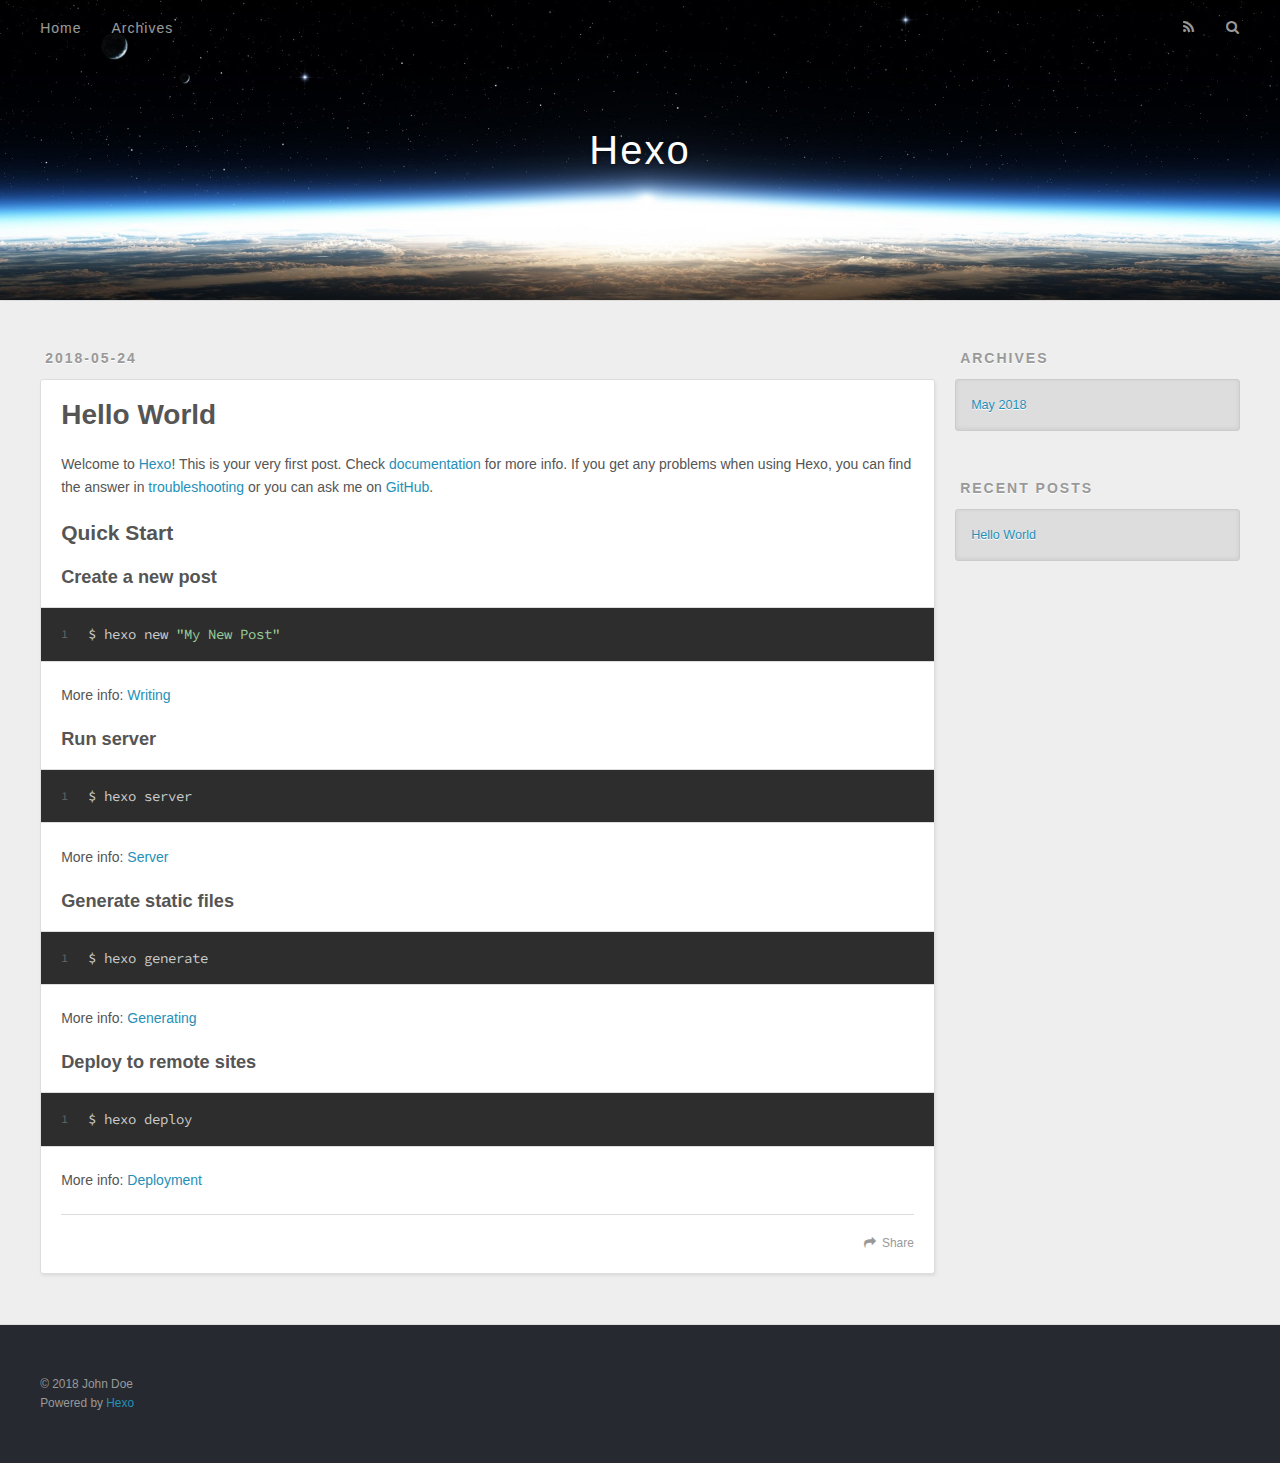
==== index.html @ b0b649dd "Site updated: 2018-05-24 15:56:53" ====
<!DOCTYPE html>
<html>
<head>
  <meta charset="utf-8">
  

  
  <title>Hexo</title>
  <meta name="viewport" content="width=device-width, initial-scale=1, maximum-scale=1">
  <meta property="og:type" content="website">
<meta property="og:title" content="Hexo">
<meta property="og:url" content="http://yoursite.com/index.html">
<meta property="og:site_name" content="Hexo">
<meta property="og:locale" content="default">
<meta name="twitter:card" content="summary">
<meta name="twitter:title" content="Hexo">
  
    <link rel="alternate" href="/atom.xml" title="Hexo" type="application/atom+xml">
  
  
    <link rel="icon" href="/favicon.png">
  
  
    <link href="//fonts.googleapis.com/css?family=Source+Code+Pro" rel="stylesheet" type="text/css">
  
  <link rel="stylesheet" href="/css/style.css">
</head>

<body>
  <div id="container">
    <div id="wrap">
      <header id="header">
  <div id="banner"></div>
  <div id="header-outer" class="outer">
    <div id="header-title" class="inner">
      <h1 id="logo-wrap">
        <a href="/" id="logo">Hexo</a>
      </h1>
      
    </div>
    <div id="header-inner" class="inner">
      <nav id="main-nav">
        <a id="main-nav-toggle" class="nav-icon"></a>
        
          <a class="main-nav-link" href="/">Home</a>
        
          <a class="main-nav-link" href="/archives">Archives</a>
        
      </nav>
      <nav id="sub-nav">
        
          <a id="nav-rss-link" class="nav-icon" href="/atom.xml" title="RSS Feed"></a>
        
        <a id="nav-search-btn" class="nav-icon" title="Search"></a>
      </nav>
      <div id="search-form-wrap">
        <form action="//google.com/search" method="get" accept-charset="UTF-8" class="search-form"><input type="search" name="q" class="search-form-input" placeholder="Search"><button type="submit" class="search-form-submit">&#xF002;</button><input type="hidden" name="sitesearch" value="http://yoursite.com"></form>
      </div>
    </div>
  </div>
</header>
      <div class="outer">
        <section id="main">
  
    <article id="post-hello-world" class="article article-type-post" itemscope itemprop="blogPost">
  <div class="article-meta">
    <a href="/2018/05/24/hello-world/" class="article-date">
  <time datetime="2018-05-24T20:44:47.000Z" itemprop="datePublished">2018-05-24</time>
</a>
    
  </div>
  <div class="article-inner">
    
    
      <header class="article-header">
        
  
    <h1 itemprop="name">
      <a class="article-title" href="/2018/05/24/hello-world/">Hello World</a>
    </h1>
  

      </header>
    
    <div class="article-entry" itemprop="articleBody">
      
        <p>Welcome to <a href="https://hexo.io/" target="_blank" rel="noopener">Hexo</a>! This is your very first post. Check <a href="https://hexo.io/docs/" target="_blank" rel="noopener">documentation</a> for more info. If you get any problems when using Hexo, you can find the answer in <a href="https://hexo.io/docs/troubleshooting.html" target="_blank" rel="noopener">troubleshooting</a> or you can ask me on <a href="https://github.com/hexojs/hexo/issues" target="_blank" rel="noopener">GitHub</a>.</p>
<h2 id="Quick-Start"><a href="#Quick-Start" class="headerlink" title="Quick Start"></a>Quick Start</h2><h3 id="Create-a-new-post"><a href="#Create-a-new-post" class="headerlink" title="Create a new post"></a>Create a new post</h3><figure class="highlight bash"><table><tr><td class="gutter"><pre><span class="line">1</span><br></pre></td><td class="code"><pre><span class="line">$ hexo new <span class="string">"My New Post"</span></span><br></pre></td></tr></table></figure>
<p>More info: <a href="https://hexo.io/docs/writing.html" target="_blank" rel="noopener">Writing</a></p>
<h3 id="Run-server"><a href="#Run-server" class="headerlink" title="Run server"></a>Run server</h3><figure class="highlight bash"><table><tr><td class="gutter"><pre><span class="line">1</span><br></pre></td><td class="code"><pre><span class="line">$ hexo server</span><br></pre></td></tr></table></figure>
<p>More info: <a href="https://hexo.io/docs/server.html" target="_blank" rel="noopener">Server</a></p>
<h3 id="Generate-static-files"><a href="#Generate-static-files" class="headerlink" title="Generate static files"></a>Generate static files</h3><figure class="highlight bash"><table><tr><td class="gutter"><pre><span class="line">1</span><br></pre></td><td class="code"><pre><span class="line">$ hexo generate</span><br></pre></td></tr></table></figure>
<p>More info: <a href="https://hexo.io/docs/generating.html" target="_blank" rel="noopener">Generating</a></p>
<h3 id="Deploy-to-remote-sites"><a href="#Deploy-to-remote-sites" class="headerlink" title="Deploy to remote sites"></a>Deploy to remote sites</h3><figure class="highlight bash"><table><tr><td class="gutter"><pre><span class="line">1</span><br></pre></td><td class="code"><pre><span class="line">$ hexo deploy</span><br></pre></td></tr></table></figure>
<p>More info: <a href="https://hexo.io/docs/deployment.html" target="_blank" rel="noopener">Deployment</a></p>

      
    </div>
    <footer class="article-footer">
      <a data-url="http://yoursite.com/2018/05/24/hello-world/" data-id="cjhl0f40q00004x071tnnhv83" class="article-share-link">Share</a>
      
      
    </footer>
  </div>
  
</article>


  


</section>
        
          <aside id="sidebar">
  
    

  
    

  
    
  
    
  <div class="widget-wrap">
    <h3 class="widget-title">Archives</h3>
    <div class="widget">
      <ul class="archive-list"><li class="archive-list-item"><a class="archive-list-link" href="/archives/2018/05/">May 2018</a></li></ul>
    </div>
  </div>


  
    
  <div class="widget-wrap">
    <h3 class="widget-title">Recent Posts</h3>
    <div class="widget">
      <ul>
        
          <li>
            <a href="/2018/05/24/hello-world/">Hello World</a>
          </li>
        
      </ul>
    </div>
  </div>

  
</aside>
        
      </div>
      <footer id="footer">
  
  <div class="outer">
    <div id="footer-info" class="inner">
      &copy; 2018 John Doe<br>
      Powered by <a href="http://hexo.io/" target="_blank">Hexo</a>
    </div>
  </div>
</footer>
    </div>
    <nav id="mobile-nav">
  
    <a href="/" class="mobile-nav-link">Home</a>
  
    <a href="/archives" class="mobile-nav-link">Archives</a>
  
</nav>
    

<script src="//ajax.googleapis.com/ajax/libs/jquery/2.0.3/jquery.min.js"></script>


  <link rel="stylesheet" href="/fancybox/jquery.fancybox.css">
  <script src="/fancybox/jquery.fancybox.pack.js"></script>


<script src="/js/script.js"></script>



  </div>
</body>
</html>
---- css/style.css ----
body {
  width: 100%;
}
body:before,
body:after {
  content: "";
  display: table;
}
body:after {
  clear: both;
}
html,
body,
div,
span,
applet,
object,
iframe,
h1,
h2,
h3,
h4,
h5,
h6,
p,
blockquote,
pre,
a,
abbr,
acronym,
address,
big,
cite,
code,
del,
dfn,
em,
img,
ins,
kbd,
q,
s,
samp,
small,
strike,
strong,
sub,
sup,
tt,
var,
dl,
dt,
dd,
ol,
ul,
li,
fieldset,
form,
label,
legend,
table,
caption,
tbody,
tfoot,
thead,
tr,
th,
td {
  margin: 0;
  padding: 0;
  border: 0;
  outline: 0;
  font-weight: inherit;
  font-style: inherit;
  font-family: inherit;
  font-size: 100%;
  vertical-align: baseline;
}
body {
  line-height: 1;
  color: #000;
  background: #fff;
}
ol,
ul {
  list-style: none;
}
table {
  border-collapse: separate;
  border-spacing: 0;
  vertical-align: middle;
}
caption,
th,
td {
  text-align: left;
  font-weight: normal;
  vertical-align: middle;
}
a img {
  border: none;
}
input,
button {
  margin: 0;
  padding: 0;
}
input::-moz-focus-inner,
button::-moz-focus-inner {
  border: 0;
  padding: 0;
}
@font-face {
  font-family: FontAwesome;
  font-style: normal;
  font-weight: normal;
  src: url("fonts/fontawesome-webfont.eot?v=#4.0.3");
  src: url("fonts/fontawesome-webfont.eot?#iefix&v=#4.0.3") format("embedded-opentype"), url("fonts/fontawesome-webfont.woff?v=#4.0.3") format("woff"), url("fonts/fontawesome-webfont.ttf?v=#4.0.3") format("truetype"), url("fonts/fontawesome-webfont.svg#fontawesomeregular?v=#4.0.3") format("svg");
}
html,
body,
#container {
  height: 100%;
}
body {
  background: #eee;
  font: 14px -apple-system, BlinkMacSystemFont, "Segoe UI", "Roboto", "Oxygen", "Ubuntu", "Cantarell", "Fira Sans", "Droid Sans", "Helvetica Neue", sans-serif;
  -webkit-text-size-adjust: 100%;
}
.outer {
  max-width: 1220px;
  margin: 0 auto;
  padding: 0 20px;
}
.outer:before,
.outer:after {
  content: "";
  display: table;
}
.outer:after {
  clear: both;
}
.inner {
  display: inline;
  float: left;
  width: 98.33333333333333%;
  margin: 0 0.833333333333333%;
}
.left,
.alignleft {
  float: left;
}
.right,
.alignright {
  float: right;
}
.clear {
  clear: both;
}
#container {
  position: relative;
}
.mobile-nav-on {
  overflow: hidden;
}
#wrap {
  height: 100%;
  width: 100%;
  position: absolute;
  top: 0;
  left: 0;
  -webkit-transition: 0.2s ease-out;
  -moz-transition: 0.2s ease-out;
  -ms-transition: 0.2s ease-out;
  transition: 0.2s ease-out;
  z-index: 1;
  background: #eee;
}
.mobile-nav-on #wrap {
  left: 280px;
}
@media screen and (min-width: 768px) {
  #main {
    display: inline;
    float: left;
    width: 73.33333333333333%;
    margin: 0 0.833333333333333%;
  }
}
.article-date,
.article-category-link,
.archive-year,
.widget-title {
  text-decoration: none;
  text-transform: uppercase;
  letter-spacing: 2px;
  color: #999;
  margin-bottom: 1em;
  margin-left: 5px;
  line-height: 1em;
  text-shadow: 0 1px #fff;
  font-weight: bold;
}
.article-inner,
.archive-article-inner {
  background: #fff;
  -webkit-box-shadow: 1px 2px 3px #ddd;
  box-shadow: 1px 2px 3px #ddd;
  border: 1px solid #ddd;
  border-radius: 3px;
}
.article-entry h1,
.widget h1 {
  font-size: 2em;
}
.article-entry h2,
.widget h2 {
  font-size: 1.5em;
}
.article-entry h3,
.widget h3 {
  font-size: 1.3em;
}
.article-entry h4,
.widget h4 {
  font-size: 1.2em;
}
.article-entry h5,
.widget h5 {
  font-size: 1em;
}
.article-entry h6,
.widget h6 {
  font-size: 1em;
  color: #999;
}
.article-entry hr,
.widget hr {
  border: 1px dashed #ddd;
}
.article-entry strong,
.widget strong {
  font-weight: bold;
}
.article-entry em,
.widget em,
.article-entry cite,
.widget cite {
  font-style: italic;
}
.article-entry sup,
.widget sup,
.article-entry sub,
.widget sub {
  font-size: 0.75em;
  line-height: 0;
  position: relative;
  vertical-align: baseline;
}
.article-entry sup,
.widget sup {
  top: -0.5em;
}
.article-entry sub,
.widget sub {
  bottom: -0.2em;
}
.article-entry small,
.widget small {
  font-size: 0.85em;
}
.article-entry acronym,
.widget acronym,
.article-entry abbr,
.widget abbr {
  border-bottom: 1px dotted;
}
.article-entry ul,
.widget ul,
.article-entry ol,
.widget ol,
.article-entry dl,
.widget dl {
  margin: 0 20px;
  line-height: 1.6em;
}
.article-entry ul ul,
.widget ul ul,
.article-entry ol ul,
.widget ol ul,
.article-entry ul ol,
.widget ul ol,
.article-entry ol ol,
.widget ol ol {
  margin-top: 0;
  margin-bottom: 0;
}
.article-entry ul,
.widget ul {
  list-style: disc;
}
.article-entry ol,
.widget ol {
  list-style: decimal;
}
.article-entry dt,
.widget dt {
  font-weight: bold;
}
#header {
  height: 300px;
  position: relative;
  border-bottom: 1px solid #ddd;
}
#header:before,
#header:after {
  content: "";
  position: absolute;
  left: 0;
  right: 0;
  height: 40px;
}
#header:before {
  top: 0;
  background: -webkit-linear-gradient(rgba(0,0,0,0.2), transparent);
  background: -moz-linear-gradient(rgba(0,0,0,0.2), transparent);
  background: -ms-linear-gradient(rgba(0,0,0,0.2), transparent);
  background: linear-gradient(rgba(0,0,0,0.2), transparent);
}
#header:after {
  bottom: 0;
  background: -webkit-linear-gradient(transparent, rgba(0,0,0,0.2));
  background: -moz-linear-gradient(transparent, rgba(0,0,0,0.2));
  background: -ms-linear-gradient(transparent, rgba(0,0,0,0.2));
  background: linear-gradient(transparent, rgba(0,0,0,0.2));
}
#header-outer {
  height: 100%;
  position: relative;
}
#header-inner {
  position: relative;
  overflow: hidden;
}
#banner {
  position: absolute;
  top: 0;
  left: 0;
  width: 100%;
  height: 100%;
  background: url("images/banner.jpg") center #000;
  -webkit-background-size: cover;
  -moz-background-size: cover;
  background-size: cover;
  z-index: -1;
}
#header-title {
  text-align: center;
  height: 40px;
  position: absolute;
  top: 50%;
  left: 0;
  margin-top: -20px;
}
#logo,
#subtitle {
  text-decoration: none;
  color: #fff;
  font-weight: 300;
  text-shadow: 0 1px 4px rgba(0,0,0,0.3);
}
#logo {
  font-size: 40px;
  line-height: 40px;
  letter-spacing: 2px;
}
#subtitle {
  font-size: 16px;
  line-height: 16px;
  letter-spacing: 1px;
}
#subtitle-wrap {
  margin-top: 16px;
}
#main-nav {
  float: left;
  margin-left: -15px;
}
.nav-icon,
.main-nav-link {
  float: left;
  color: #fff;
  opacity: 0.6;
  text-decoration: none;
  text-shadow: 0 1px rgba(0,0,0,0.2);
  -webkit-transition: opacity 0.2s;
  -moz-transition: opacity 0.2s;
  -ms-transition: opacity 0.2s;
  transition: opacity 0.2s;
  display: block;
  padding: 20px 15px;
}
.nav-icon:hover,
.main-nav-link:hover {
  opacity: 1;
}
.nav-icon {
  font-family: FontAwesome;
  text-align: center;
  font-size: 14px;
  width: 14px;
  height: 14px;
  padding: 20px 15px;
  position: relative;
  cursor: pointer;
}
.main-nav-link {
  font-weight: 300;
  letter-spacing: 1px;
}
@media screen and (max-width: 479px) {
  .main-nav-link {
    display: none;
  }
}
#main-nav-toggle {
  display: none;
}
#main-nav-toggle:before {
  content: "\f0c9";
}
@media screen and (max-width: 479px) {
  #main-nav-toggle {
    display: block;
  }
}
#sub-nav {
  float: right;
  margin-right: -15px;
}
#nav-rss-link:before {
  content: "\f09e";
}
#nav-search-btn:before {
  content: "\f002";
}
#search-form-wrap {
  position: absolute;
  top: 15px;
  width: 150px;
  height: 30px;
  right: -150px;
  opacity: 0;
  -webkit-transition: 0.2s ease-out;
  -moz-transition: 0.2s ease-out;
  -ms-transition: 0.2s ease-out;
  transition: 0.2s ease-out;
}
#search-form-wrap.on {
  opacity: 1;
  right: 0;
}
@media screen and (max-width: 479px) {
  #search-form-wrap {
    width: 100%;
    right: -100%;
  }
}
.search-form {
  position: absolute;
  top: 0;
  left: 0;
  right: 0;
  background: #fff;
  padding: 5px 15px;
  border-radius: 15px;
  -webkit-box-shadow: 0 0 10px rgba(0,0,0,0.3);
  box-shadow: 0 0 10px rgba(0,0,0,0.3);
}
.search-form-input {
  border: none;
  background: none;
  color: #555;
  width: 100%;
  font: 13px -apple-system, BlinkMacSystemFont, "Segoe UI", "Roboto", "Oxygen", "Ubuntu", "Cantarell", "Fira Sans", "Droid Sans", "Helvetica Neue", sans-serif;
  outline: none;
}
.search-form-input::-webkit-search-results-decoration,
.search-form-input::-webkit-search-cancel-button {
  -webkit-appearance: none;
}
.search-form-submit {
  position: absolute;
  top: 50%;
  right: 10px;
  margin-top: -7px;
  font: 13px FontAwesome;
  border: none;
  background: none;
  color: #bbb;
  cursor: pointer;
}
.search-form-submit:hover,
.search-form-submit:focus {
  color: #777;
}
.article {
  margin: 50px 0;
}
.article-inner {
  overflow: hidden;
}
.article-meta:before,
.article-meta:after {
  content: "";
  display: table;
}
.article-meta:after {
  clear: both;
}
.article-date {
  float: left;
}
.article-category {
  float: left;
  line-height: 1em;
  color: #ccc;
  text-shadow: 0 1px #fff;
  margin-left: 8px;
}
.article-category:before {
  content: "\2022";
}
.article-category-link {
  margin: 0 12px 1em;
}
.article-header {
  padding: 20px 20px 0;
}
.article-title {
  text-decoration: none;
  font-size: 2em;
  font-weight: bold;
  color: #555;
  line-height: 1.1em;
  -webkit-transition: color 0.2s;
  -moz-transition: color 0.2s;
  -ms-transition: color 0.2s;
  transition: color 0.2s;
}
a.article-title:hover {
  color: #258fb8;
}
.article-entry {
  color: #555;
  padding: 0 20px;
}
.article-entry:before,
.article-entry:after {
  content: "";
  display: table;
}
.article-entry:after {
  clear: both;
}
.article-entry p,
.article-entry table {
  line-height: 1.6em;
  margin: 1.6em 0;
}
.article-entry h1,
.article-entry h2,
.article-entry h3,
.article-entry h4,
.article-entry h5,
.article-entry h6 {
  font-weight: bold;
}
.article-entry h1,
.article-entry h2,
.article-entry h3,
.article-entry h4,
.article-entry h5,
.article-entry h6 {
  line-height: 1.1em;
  margin: 1.1em 0;
}
.article-entry a {
  color: #258fb8;
  text-decoration: none;
}
.article-entry a:hover {
  text-decoration: underline;
}
.article-entry ul,
.article-entry ol,
.article-entry dl {
  margin-top: 1.6em;
  margin-bottom: 1.6em;
}
.article-entry img,
.article-entry video {
  max-width: 100%;
  height: auto;
  display: block;
  margin: auto;
}
.article-entry iframe {
  border: none;
}
.article-entry table {
  width: 100%;
  border-collapse: collapse;
  border-spacing: 0;
}
.article-entry th {
  font-weight: bold;
  border-bottom: 3px solid #ddd;
  padding-bottom: 0.5em;
}
.article-entry td {
  border-bottom: 1px solid #ddd;
  padding: 10px 0;
}
.article-entry blockquote {
  font-family: Georgia, "Times New Roman", serif;
  font-size: 1.4em;
  margin: 1.6em 20px;
  text-align: center;
}
.article-entry blockquote footer {
  font-size: 14px;
  margin: 1.6em 0;
  font-family: -apple-system, BlinkMacSystemFont, "Segoe UI", "Roboto", "Oxygen", "Ubuntu", "Cantarell", "Fira Sans", "Droid Sans", "Helvetica Neue", sans-serif;
}
.article-entry blockquote footer cite:before {
  content: "—";
  padding: 0 0.5em;
}
.article-entry .pullquote {
  text-align: left;
  width: 45%;
  margin: 0;
}
.article-entry .pullquote.left {
  margin-left: 0.5em;
  margin-right: 1em;
}
.article-entry .pullquote.right {
  margin-right: 0.5em;
  margin-left: 1em;
}
.article-entry .caption {
  color: #999;
  display: block;
  font-size: 0.9em;
  margin-top: 0.5em;
  position: relative;
  text-align: center;
}
.article-entry .video-container {
  position: relative;
  padding-top: 56.25%;
  height: 0;
  overflow: hidden;
}
.article-entry .video-container iframe,
.article-entry .video-container object,
.article-entry .video-container embed {
  position: absolute;
  top: 0;
  left: 0;
  width: 100%;
  height: 100%;
  margin-top: 0;
}
.article-more-link a {
  display: inline-block;
  line-height: 1em;
  padding: 6px 15px;
  border-radius: 15px;
  background: #eee;
  color: #999;
  text-shadow: 0 1px #fff;
  text-decoration: none;
}
.article-more-link a:hover {
  background: #258fb8;
  color: #fff;
  text-decoration: none;
  text-shadow: 0 1px #1e7293;
}
.article-footer {
  font-size: 0.85em;
  line-height: 1.6em;
  border-top: 1px solid #ddd;
  padding-top: 1.6em;
  margin: 0 20px 20px;
}
.article-footer:before,
.article-footer:after {
  content: "";
  display: table;
}
.article-footer:after {
  clear: both;
}
.article-footer a {
  color: #999;
  text-decoration: none;
}
.article-footer a:hover {
  color: #555;
}
.article-tag-list-item {
  float: left;
  margin-right: 10px;
}
.article-tag-list-link:before {
  content: "#";
}
.article-comment-link {
  float: right;
}
.article-comment-link:before {
  content: "\f075";
  font-family: FontAwesome;
  padding-right: 8px;
}
.article-share-link {
  cursor: pointer;
  float: right;
  margin-left: 20px;
}
.article-share-link:before {
  content: "\f064";
  font-family: FontAwesome;
  padding-right: 6px;
}
#article-nav {
  position: relative;
}
#article-nav:before,
#article-nav:after {
  content: "";
  display: table;
}
#article-nav:after {
  clear: both;
}
@media screen and (min-width: 768px) {
  #article-nav {
    margin: 50px 0;
  }
  #article-nav:before {
    width: 8px;
    height: 8px;
    position: absolute;
    top: 50%;
    left: 50%;
    margin-top: -4px;
    margin-left: -4px;
    content: "";
    border-radius: 50%;
    background: #ddd;
    -webkit-box-shadow: 0 1px 2px #fff;
    box-shadow: 0 1px 2px #fff;
  }
}
.article-nav-link-wrap {
  text-decoration: none;
  text-shadow: 0 1px #fff;
  color: #999;
  -webkit-box-sizing: border-box;
  -moz-box-sizing: border-box;
  box-sizing: border-box;
  margin-top: 50px;
  text-align: center;
  display: block;
}
.article-nav-link-wrap:hover {
  color: #555;
}
@media screen and (min-width: 768px) {
  .article-nav-link-wrap {
    width: 50%;
    margin-top: 0;
  }
}
@media screen and (min-width: 768px) {
  #article-nav-newer {
    float: left;
    text-align: right;
    padding-right: 20px;
  }
}
@media screen and (min-width: 768px) {
  #article-nav-older {
    float: right;
    text-align: left;
    padding-left: 20px;
  }
}
.article-nav-caption {
  text-transform: uppercase;
  letter-spacing: 2px;
  color: #ddd;
  line-height: 1em;
  font-weight: bold;
}
#article-nav-newer .article-nav-caption {
  margin-right: -2px;
}
.article-nav-title {
  font-size: 0.85em;
  line-height: 1.6em;
  margin-top: 0.5em;
}
.article-share-box {
  position: absolute;
  display: none;
  background: #fff;
  -webkit-box-shadow: 1px 2px 10px rgba(0,0,0,0.2);
  box-shadow: 1px 2px 10px rgba(0,0,0,0.2);
  border-radius: 3px;
  margin-left: -145px;
  overflow: hidden;
  z-index: 1;
}
.article-share-box.on {
  display: block;
}
.article-share-input {
  width: 100%;
  background: none;
  -webkit-box-sizing: border-box;
  -moz-box-sizing: border-box;
  box-sizing: border-box;
  font: 14px -apple-system, BlinkMacSystemFont, "Segoe UI", "Roboto", "Oxygen", "Ubuntu", "Cantarell", "Fira Sans", "Droid Sans", "Helvetica Neue", sans-serif;
  padding: 0 15px;
  color: #555;
  outline: none;
  border: 1px solid #ddd;
  border-radius: 3px 3px 0 0;
  height: 36px;
  line-height: 36px;
}
.article-share-links {
  background: #eee;
}
.article-share-links:before,
.article-share-links:after {
  content: "";
  display: table;
}
.article-share-links:after {
  clear: both;
}
.article-share-twitter,
.article-share-facebook,
.article-share-pinterest,
.article-share-google {
  width: 50px;
  height: 36px;
  display: block;
  float: left;
  position: relative;
  color: #999;
  text-shadow: 0 1px #fff;
}
.article-share-twitter:before,
.article-share-facebook:before,
.article-share-pinterest:before,
.article-share-google:before {
  font-size: 20px;
  font-family: FontAwesome;
  width: 20px;
  height: 20px;
  position: absolute;
  top: 50%;
  left: 50%;
  margin-top: -10px;
  margin-left: -10px;
  text-align: center;
}
.article-share-twitter:hover,
.article-share-facebook:hover,
.article-share-pinterest:hover,
.article-share-google:hover {
  color: #fff;
}
.article-share-twitter:before {
  content: "\f099";
}
.article-share-twitter:hover {
  background: #00aced;
  text-shadow: 0 1px #008abe;
}
.article-share-facebook:before {
  content: "\f09a";
}
.article-share-facebook:hover {
  background: #3b5998;
  text-shadow: 0 1px #2f477a;
}
.article-share-pinterest:before {
  content: "\f0d2";
}
.article-share-pinterest:hover {
  background: #cb2027;
  text-shadow: 0 1px #a21a1f;
}
.article-share-google:before {
  content: "\f0d5";
}
.article-share-google:hover {
  background: #dd4b39;
  text-shadow: 0 1px #be3221;
}
.article-gallery {
  background: #000;
  position: relative;
}
.article-gallery-photos {
  position: relative;
  overflow: hidden;
}
.article-gallery-img {
  display: none;
  max-width: 100%;
}
.article-gallery-img:first-child {
  display: block;
}
.article-gallery-img.loaded {
  position: absolute;
  display: block;
}
.article-gallery-img img {
  display: block;
  max-width: 100%;
  margin: 0 auto;
}
#comments {
  background: #fff;
  -webkit-box-shadow: 1px 2px 3px #ddd;
  box-shadow: 1px 2px 3px #ddd;
  padding: 20px;
  border: 1px solid #ddd;
  border-radius: 3px;
  margin: 50px 0;
}
#comments a {
  color: #258fb8;
}
.archives-wrap {
  margin: 50px 0;
}
.archives:before,
.archives:after {
  content: "";
  display: table;
}
.archives:after {
  clear: both;
}
.archive-year-wrap {
  margin-bottom: 1em;
}
.archives {
  -webkit-column-gap: 10px;
  -moz-column-gap: 10px;
  column-gap: 10px;
}
@media screen and (min-width: 480px) and (max-width: 767px) {
  .archives {
    -webkit-column-count: 2;
    -moz-column-count: 2;
    column-count: 2;
  }
}
@media screen and (min-width: 768px) {
  .archives {
    -webkit-column-count: 3;
    -moz-column-count: 3;
    column-count: 3;
  }
}
.archive-article {
  -webkit-column-break-inside: avoid;
  page-break-inside: avoid;
  overflow: hidden;
  break-inside: avoid-column;
}
.archive-article-inner {
  padding: 10px;
  margin-bottom: 15px;
}
.archive-article-title {
  text-decoration: none;
  font-weight: bold;
  color: #555;
  -webkit-transition: color 0.2s;
  -moz-transition: color 0.2s;
  -ms-transition: color 0.2s;
  transition: color 0.2s;
  line-height: 1.6em;
}
.archive-article-title:hover {
  color: #258fb8;
}
.archive-article-footer {
  margin-top: 1em;
}
.archive-article-date {
  color: #999;
  text-decoration: none;
  font-size: 0.85em;
  line-height: 1em;
  margin-bottom: 0.5em;
  display: block;
}
#page-nav {
  margin: 50px auto;
  background: #fff;
  -webkit-box-shadow: 1px 2px 3px #ddd;
  box-shadow: 1px 2px 3px #ddd;
  border: 1px solid #ddd;
  border-radius: 3px;
  text-align: center;
  color: #999;
  overflow: hidden;
}
#page-nav:before,
#page-nav:after {
  content: "";
  display: table;
}
#page-nav:after {
  clear: both;
}
#page-nav a,
#page-nav span {
  padding: 10px 20px;
  line-height: 1;
  height: 2ex;
}
#page-nav a {
  color: #999;
  text-decoration: none;
}
#page-nav a:hover {
  background: #999;
  color: #fff;
}
#page-nav .prev {
  float: left;
}
#page-nav .next {
  float: right;
}
#page-nav .page-number {
  display: inline-block;
}
@media screen and (max-width: 479px) {
  #page-nav .page-number {
    display: none;
  }
}
#page-nav .current {
  color: #555;
  font-weight: bold;
}
#page-nav .space {
  color: #ddd;
}
#footer {
  background: #262a30;
  padding: 50px 0;
  border-top: 1px solid #ddd;
  color: #999;
}
#footer a {
  color: #258fb8;
  text-decoration: none;
}
#footer a:hover {
  text-decoration: underline;
}
#footer-info {
  line-height: 1.6em;
  font-size: 0.85em;
}
.article-entry pre,
.article-entry .highlight {
  background: #2d2d2d;
  margin: 0 -20px;
  padding: 15px 20px;
  border-style: solid;
  border-color: #ddd;
  border-width: 1px 0;
  overflow: auto;
  color: #ccc;
  line-height: 22.400000000000002px;
}
.article-entry .highlight .gutter pre,
.article-entry .gist .gist-file .gist-data .line-numbers {
  color: #666;
  font-size: 0.85em;
}
.article-entry pre,
.article-entry code {
  font-family: "Source Code Pro", Consolas, Monaco, Menlo, Consolas, monospace;
}
.article-entry code {
  background: #eee;
  text-shadow: 0 1px #fff;
  padding: 0 0.3em;
}
.article-entry pre code {
  background: none;
  text-shadow: none;
  padding: 0;
}
.article-entry .highlight pre {
  border: none;
  margin: 0;
  padding: 0;
}
.article-entry .highlight table {
  margin: 0;
  width: auto;
}
.article-entry .highlight td {
  border: none;
  padding: 0;
}
.article-entry .highlight figcaption {
  font-size: 0.85em;
  color: #999;
  line-height: 1em;
  margin-bottom: 1em;
}
.article-entry .highlight figcaption:before,
.article-entry .highlight figcaption:after {
  content: "";
  display: table;
}
.article-entry .highlight figcaption:after {
  clear: both;
}
.article-entry .highlight figcaption a {
  float: right;
}
.article-entry .highlight .gutter pre {
  text-align: right;
  padding-right: 20px;
}
.article-entry .highlight .line {
  height: 22.400000000000002px;
}
.article-entry .highlight .line.marked {
  background: #515151;
}
.article-entry .gist {
  margin: 0 -20px;
  border-style: solid;
  border-color: #ddd;
  border-width: 1px 0;
  background: #2d2d2d;
  padding: 15px 20px 15px 0;
}
.article-entry .gist .gist-file {
  border: none;
  font-family: "Source Code Pro", Consolas, Monaco, Menlo, Consolas, monospace;
  margin: 0;
}
.article-entry .gist .gist-file .gist-data {
  background: none;
  border: none;
}
.article-entry .gist .gist-file .gist-data .line-numbers {
  background: none;
  border: none;
  padding: 0 20px 0 0;
}
.article-entry .gist .gist-file .gist-data .line-data {
  padding: 0 !important;
}
.article-entry .gist .gist-file .highlight {
  margin: 0;
  padding: 0;
  border: none;
}
.article-entry .gist .gist-file .gist-meta {
  background: #2d2d2d;
  color: #999;
  font: 0.85em -apple-system, BlinkMacSystemFont, "Segoe UI", "Roboto", "Oxygen", "Ubuntu", "Cantarell", "Fira Sans", "Droid Sans", "Helvetica Neue", sans-serif;
  text-shadow: 0 0;
  padding: 0;
  margin-top: 1em;
  margin-left: 20px;
}
.article-entry .gist .gist-file .gist-meta a {
  color: #258fb8;
  font-weight: normal;
}
.article-entry .gist .gist-file .gist-meta a:hover {
  text-decoration: underline;
}
pre .comment,
pre .title {
  color: #999;
}
pre .variable,
pre .attribute,
pre .tag,
pre .regexp,
pre .ruby .constant,
pre .xml .tag .title,
pre .xml .pi,
pre .xml .doctype,
pre .html .doctype,
pre .css .id,
pre .css .class,
pre .css .pseudo {
  color: #f2777a;
}
pre .number,
pre .preprocessor,
pre .built_in,
pre .literal,
pre .params,
pre .constant {
  color: #f99157;
}
pre .class,
pre .ruby .class .title,
pre .css .rules .attribute {
  color: #9c9;
}
pre .string,
pre .value,
pre .inheritance,
pre .header,
pre .ruby .symbol,
pre .xml .cdata {
  color: #9c9;
}
pre .css .hexcolor {
  color: #6cc;
}
pre .function,
pre .python .decorator,
pre .python .title,
pre .ruby .function .title,
pre .ruby .title .keyword,
pre .perl .sub,
pre .javascript .title,
pre .coffeescript .title {
  color: #69c;
}
pre .keyword,
pre .javascript .function {
  color: #c9c;
}
@media screen and (max-width: 479px) {
  #mobile-nav {
    position: absolute;
    top: 0;
    left: 0;
    width: 280px;
    height: 100%;
    background: #191919;
    border-right: 1px solid #fff;
  }
}
@media screen and (max-width: 479px) {
  .mobile-nav-link {
    display: block;
    color: #999;
    text-decoration: none;
    padding: 15px 20px;
    font-weight: bold;
  }
  .mobile-nav-link:hover {
    color: #fff;
  }
}
@media screen and (min-width: 768px) {
  #sidebar {
    display: inline;
    float: left;
    width: 23.333333333333332%;
    margin: 0 0.833333333333333%;
  }
}
.widget-wrap {
  margin: 50px 0;
}
.widget {
  color: #777;
  text-shadow: 0 1px #fff;
  background: #ddd;
  -webkit-box-shadow: 0 -1px 4px #ccc inset;
  box-shadow: 0 -1px 4px #ccc inset;
  border: 1px solid #ccc;
  padding: 15px;
  border-radius: 3px;
}
.widget a {
  color: #258fb8;
  text-decoration: none;
}
.widget a:hover {
  text-decoration: underline;
}
.widget ul ul,
.widget ol ul,
.widget dl ul,
.widget ul ol,
.widget ol ol,
.widget dl ol,
.widget ul dl,
.widget ol dl,
.widget dl dl {
  margin-left: 15px;
  list-style: disc;
}
.widget {
  line-height: 1.6em;
  word-wrap: break-word;
  font-size: 0.9em;
}
.widget ul,
.widget ol {
  list-style: none;
  margin: 0;
}
.widget ul ul,
.widget ol ul,
.widget ul ol,
.widget ol ol {
  margin: 0 20px;
}
.widget ul ul,
.widget ol ul {
  list-style: disc;
}
.widget ul ol,
.widget ol ol {
  list-style: decimal;
}
.category-list-count,
.tag-list-count,
.archive-list-count {
  padding-left: 5px;
  color: #999;
  font-size: 0.85em;
}
.category-list-count:before,
.tag-list-count:before,
.archive-list-count:before {
  content: "(";
}
.category-list-count:after,
.tag-list-count:after,
.archive-list-count:after {
  content: ")";
}
.tagcloud a {
  margin-right: 5px;
  display: inline-block;
}
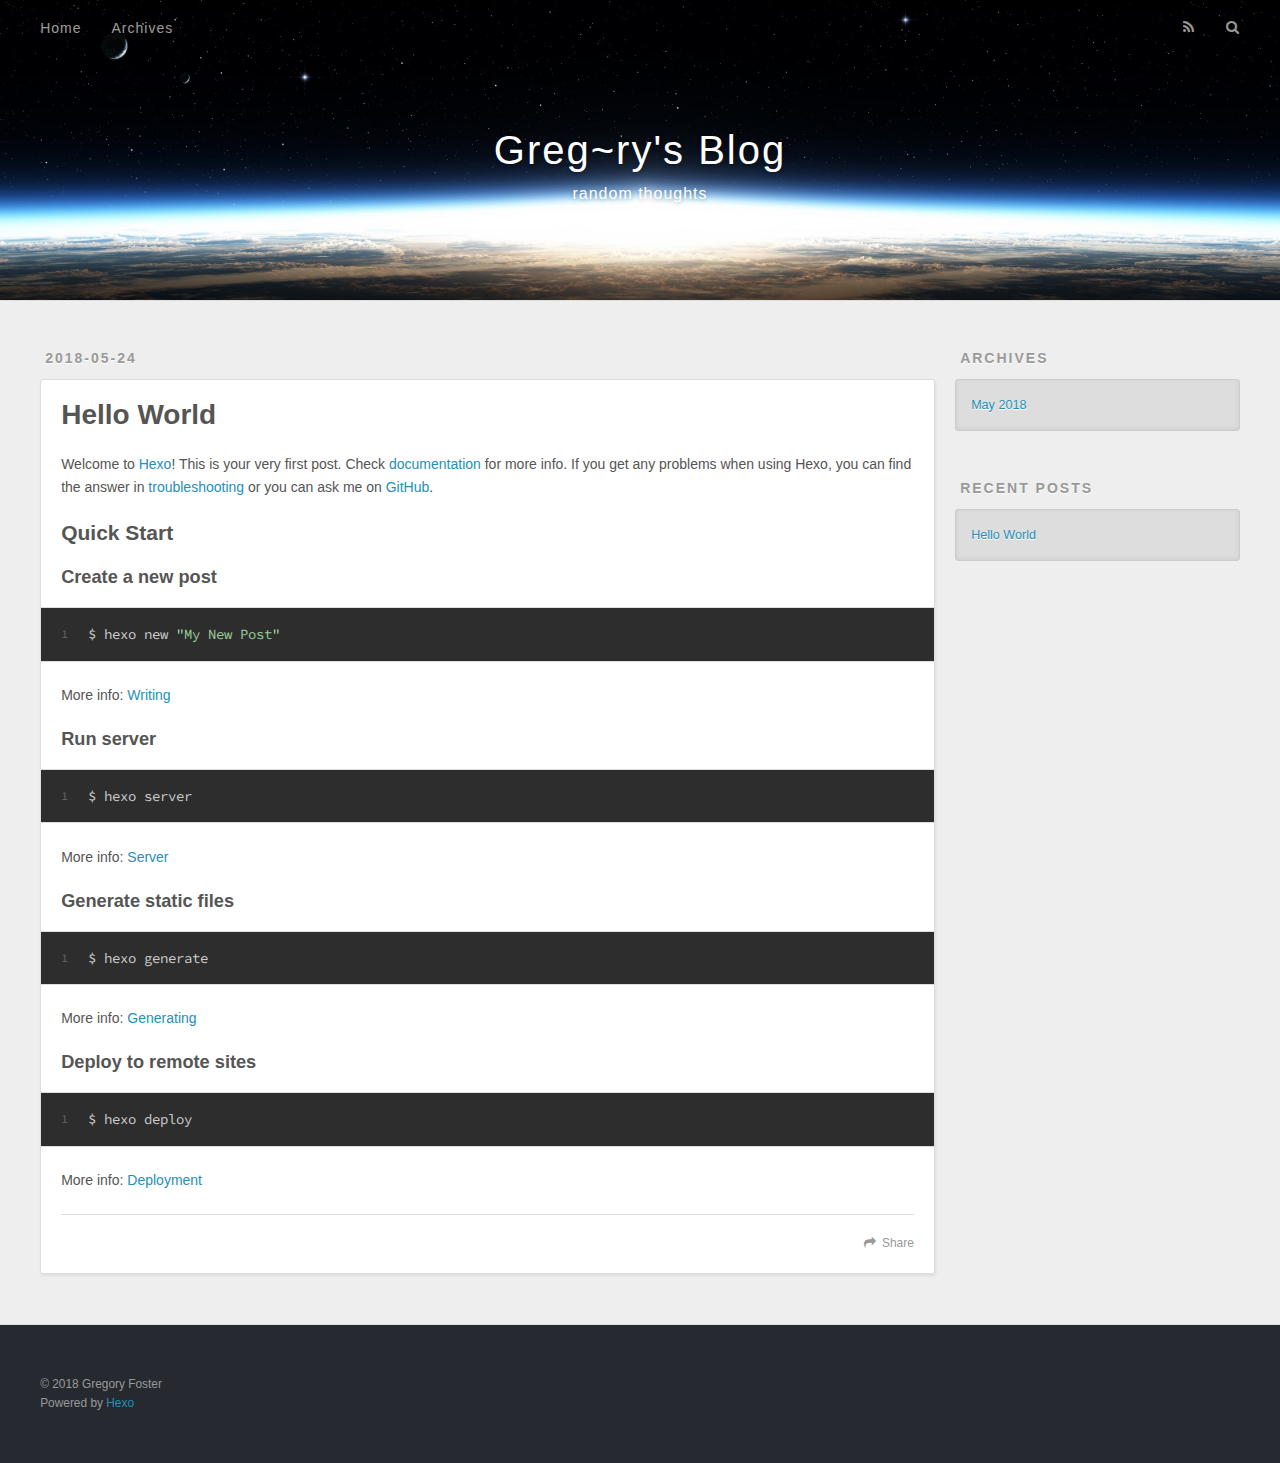
==== commit d31dbaff: "Site updated: 2018-05-24 15:59:23" ====
--- a/index.html
+++ b/index.html
@@ -5,17 +5,17 @@
   
 
   
-  <title>Hexo</title>
+  <title>Greg~ry&#39;s Blog</title>
   <meta name="viewport" content="width=device-width, initial-scale=1, maximum-scale=1">
   <meta property="og:type" content="website">
-<meta property="og:title" content="Hexo">
-<meta property="og:url" content="http://yoursite.com/index.html">
-<meta property="og:site_name" content="Hexo">
-<meta property="og:locale" content="default">
+<meta property="og:title" content="Greg~ry&#39;s Blog">
+<meta property="og:url" content="http://brona90.github.io/resume/index.html">
+<meta property="og:site_name" content="Greg~ry&#39;s Blog">
+<meta property="og:locale" content="English">
 <meta name="twitter:card" content="summary">
-<meta name="twitter:title" content="Hexo">
+<meta name="twitter:title" content="Greg~ry&#39;s Blog">
   
-    <link rel="alternate" href="/atom.xml" title="Hexo" type="application/atom+xml">
+    <link rel="alternate" href="/atom.xml" title="Greg~ry&#39;s Blog" type="application/atom+xml">
   
   
     <link rel="icon" href="/favicon.png">
@@ -34,8 +34,12 @@
   <div id="header-outer" class="outer">
     <div id="header-title" class="inner">
       <h1 id="logo-wrap">
-        <a href="/" id="logo">Hexo</a>
+        <a href="/" id="logo">Greg~ry&#39;s Blog</a>
       </h1>
+      
+        <h2 id="subtitle-wrap">
+          <a href="/" id="subtitle">random thoughts</a>
+        </h2>
       
     </div>
     <div id="header-inner" class="inner">
@@ -54,7 +58,7 @@
         <a id="nav-search-btn" class="nav-icon" title="Search"></a>
       </nav>
       <div id="search-form-wrap">
-        <form action="//google.com/search" method="get" accept-charset="UTF-8" class="search-form"><input type="search" name="q" class="search-form-input" placeholder="Search"><button type="submit" class="search-form-submit">&#xF002;</button><input type="hidden" name="sitesearch" value="http://yoursite.com"></form>
+        <form action="//google.com/search" method="get" accept-charset="UTF-8" class="search-form"><input type="search" name="q" class="search-form-input" placeholder="Search"><button type="submit" class="search-form-submit">&#xF002;</button><input type="hidden" name="sitesearch" value="http://brona90.github.io/resume"></form>
       </div>
     </div>
   </div>
@@ -97,7 +101,7 @@
       
     </div>
     <footer class="article-footer">
-      <a data-url="http://yoursite.com/2018/05/24/hello-world/" data-id="cjhl0f40q00004x071tnnhv83" class="article-share-link">Share</a>
+      <a data-url="http://brona90.github.io/resume/2018/05/24/hello-world/" data-id="cjhl0rfqe00003907cyv7k7k2" class="article-share-link">Share</a>
       
       
     </footer>
@@ -153,7 +157,7 @@
   
   <div class="outer">
     <div id="footer-info" class="inner">
-      &copy; 2018 John Doe<br>
+      &copy; 2018 Gregory Foster<br>
       Powered by <a href="http://hexo.io/" target="_blank">Hexo</a>
     </div>
   </div>
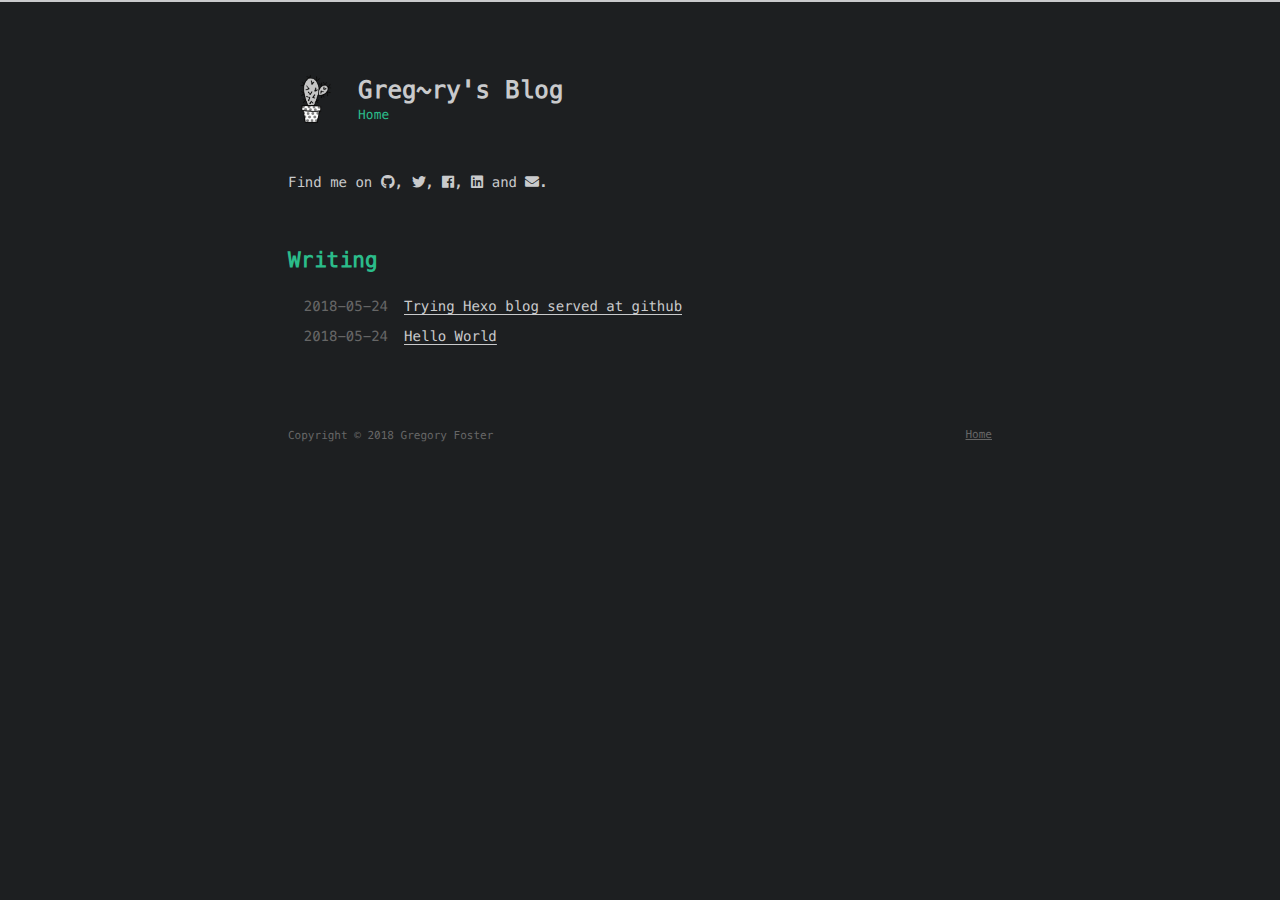
==== commit f159d525: "Site updated: 2018-05-24 16:28:10" ====
--- a/index.html
+++ b/index.html
@@ -1,188 +1,216 @@
 <!DOCTYPE html>
-<html>
+<html lang=En>
 <head>
-  <meta charset="utf-8">
-  
-
-  
-  <title>Greg~ry&#39;s Blog</title>
-  <meta name="viewport" content="width=device-width, initial-scale=1, maximum-scale=1">
-  <meta property="og:type" content="website">
+    <!-- so meta -->
+    <meta charset="utf-8">
+    <meta http-equiv="X-UA-Compatible" content="IE=edge">
+    <meta name="HandheldFriendly" content="True">
+    <meta name="viewport" content="width=device-width, initial-scale=1, maximum-scale=1" />
+    <meta property="og:type" content="website">
 <meta property="og:title" content="Greg~ry&#39;s Blog">
 <meta property="og:url" content="http://brona90.github.io/resume/index.html">
 <meta property="og:site_name" content="Greg~ry&#39;s Blog">
 <meta property="og:locale" content="English">
 <meta name="twitter:card" content="summary">
 <meta name="twitter:title" content="Greg~ry&#39;s Blog">
-  
-    <link rel="alternate" href="/atom.xml" title="Greg~ry&#39;s Blog" type="application/atom+xml">
-  
-  
-    <link rel="icon" href="/favicon.png">
-  
-  
-    <link href="//fonts.googleapis.com/css?family=Source+Code+Pro" rel="stylesheet" type="text/css">
-  
-  <link rel="stylesheet" href="/css/style.css">
+    
+    
+        
+          
+              <link rel="shortcut icon" href="/images/favicon.ico">
+          
+        
+        
+          
+            <link rel="icon" type="image/png" href="/images/favicon-192x192.png" sizes="192x192">
+          
+        
+        
+          
+            <link rel="apple-touch-icon" sizes="180x180" href="/images/apple-touch-icon.png">
+          
+        
+    
+    <!-- title -->
+    <title>Greg~ry&#39;s Blog</title>
+    <!-- styles -->
+    <link rel="stylesheet" href="/css/style.css">
+    <!-- persian styles -->
+    
+      <link rel="stylesheet" href="/css/rtl.css">
+    
+    <!-- rss -->
+    
+    
 </head>
 
-<body>
-  <div id="container">
-    <div id="wrap">
-      <header id="header">
-  <div id="banner"></div>
-  <div id="header-outer" class="outer">
-    <div id="header-title" class="inner">
-      <h1 id="logo-wrap">
-        <a href="/" id="logo">Greg~ry&#39;s Blog</a>
-      </h1>
-      
-        <h2 id="subtitle-wrap">
-          <a href="/" id="subtitle">random thoughts</a>
-        </h2>
-      
-    </div>
-    <div id="header-inner" class="inner">
-      <nav id="main-nav">
-        <a id="main-nav-toggle" class="nav-icon"></a>
-        
-          <a class="main-nav-link" href="/">Home</a>
-        
-          <a class="main-nav-link" href="/archives">Archives</a>
-        
-      </nav>
-      <nav id="sub-nav">
-        
-          <a id="nav-rss-link" class="nav-icon" href="/atom.xml" title="RSS Feed"></a>
-        
-        <a id="nav-search-btn" class="nav-icon" title="Search"></a>
-      </nav>
-      <div id="search-form-wrap">
-        <form action="//google.com/search" method="get" accept-charset="UTF-8" class="search-form"><input type="search" name="q" class="search-form-input" placeholder="Search"><button type="submit" class="search-form-submit">&#xF002;</button><input type="hidden" name="sitesearch" value="http://brona90.github.io/resume"></form>
-      </div>
-    </div>
+<body class="max-width mx-auto px3 ltr">
+    
+    <div class="content index my4">
+        
+          <header id="header">
+  <a href="/">
+  
+    
+      <div id="logo" style="background-image: url(/images/logo.png);"></div>
+    
+  
+    <div id="title">
+      <h1>Greg~ry&#39;s Blog</h1>
+    </div>
+  </a>
+  <div id="nav">
+    <ul>
+      <li class="icon">
+        <a href="#"><i class="fas fa-bars fa-2x"></i></a>
+      </li>
+       
+        <li><a href="/">Home</a></li>
+      
+    </ul>
   </div>
 </header>
-      <div class="outer">
-        <section id="main">
-  
-    <article id="post-hello-world" class="article article-type-post" itemscope itemprop="blogPost">
-  <div class="article-meta">
-    <a href="/2018/05/24/hello-world/" class="article-date">
-  <time datetime="2018-05-24T20:44:47.000Z" itemprop="datePublished">2018-05-24</time>
-</a>
-    
+
+        
+        <section id="about">
+  
+  
+    <p>
+      Find me on
+      
+      
+      
+        
+          <a class="icon" target="_blank" href="http://github.com/bron90">
+            <i class="fab fa-github"></i><!--
+      ---></a><!--
+    ---><!--
+    --->, 
+        
+      
+        
+          <a class="icon" target="_blank" href="http://twiter.com/gdfoster">
+            <i class="fab fa-twitter"></i><!--
+      ---></a><!--
+    ---><!--
+    --->, 
+        
+      
+        
+          <a class="icon" target="_blank" href="http://facebook.com/gdfoster">
+            <i class="fab fa-facebook"></i><!--
+      ---></a><!--
+    ---><!--
+    --->, 
+        
+      
+        
+          <a class="icon" target="_blank" href="http://linkedin.com/in/gregory-foster-16a31b11">
+            <i class="fab fa-linkedin"></i><!--
+      ---></a><!--
+    ---><!--
+    ---> and 
+        
+      
+        
+          <a class="icon" target="_blank" href="mailto:brona90@gmail.com">
+            <i class="fas fa-envelope"></i><!--
+      ---></a><!--
+      ---><!--
+    --->.
+        
+      
+    </p>
+  
+</section>
+
+<section id="writing">
+  <span class="h1"><a href="/archives">Writing</a></span>
+  <ul class="post-list">
+    
+      
+    
+    
+      <li class="post-item">
+        
+    <div class="meta">
+        <time datetime="2018-05-24T21:14:15.000Z" itemprop="datePublished">2018-05-24</time>
+    </div>
+
+
+        <span>
+    
+        <a class="" href="/2018/05/24/Trying-Hexo-blog-served-at-github/">Trying Hexo blog served at github</a>
+    
+
+
+</span>
+      </li>
+    
+      <li class="post-item">
+        
+    <div class="meta">
+        <time datetime="2018-05-24T20:44:47.000Z" itemprop="datePublished">2018-05-24</time>
+    </div>
+
+
+        <span>
+    
+        <a class="" href="/2018/05/24/hello-world/">Hello World</a>
+    
+
+
+</span>
+      </li>
+    
+  </ul>
+  
+</section>
+
+
+
+    </div>
+    
+    <footer id="footer">
+  <div class="footer-left">
+    Copyright &copy; 2018 Gregory Foster
   </div>
-  <div class="article-inner">
-    
-    
-      <header class="article-header">
-        
-  
-    <h1 itemprop="name">
-      <a class="article-title" href="/2018/05/24/hello-world/">Hello World</a>
-    </h1>
-  
-
-      </header>
-    
-    <div class="article-entry" itemprop="articleBody">
-      
-        <p>Welcome to <a href="https://hexo.io/" target="_blank" rel="noopener">Hexo</a>! This is your very first post. Check <a href="https://hexo.io/docs/" target="_blank" rel="noopener">documentation</a> for more info. If you get any problems when using Hexo, you can find the answer in <a href="https://hexo.io/docs/troubleshooting.html" target="_blank" rel="noopener">troubleshooting</a> or you can ask me on <a href="https://github.com/hexojs/hexo/issues" target="_blank" rel="noopener">GitHub</a>.</p>
-<h2 id="Quick-Start"><a href="#Quick-Start" class="headerlink" title="Quick Start"></a>Quick Start</h2><h3 id="Create-a-new-post"><a href="#Create-a-new-post" class="headerlink" title="Create a new post"></a>Create a new post</h3><figure class="highlight bash"><table><tr><td class="gutter"><pre><span class="line">1</span><br></pre></td><td class="code"><pre><span class="line">$ hexo new <span class="string">"My New Post"</span></span><br></pre></td></tr></table></figure>
-<p>More info: <a href="https://hexo.io/docs/writing.html" target="_blank" rel="noopener">Writing</a></p>
-<h3 id="Run-server"><a href="#Run-server" class="headerlink" title="Run server"></a>Run server</h3><figure class="highlight bash"><table><tr><td class="gutter"><pre><span class="line">1</span><br></pre></td><td class="code"><pre><span class="line">$ hexo server</span><br></pre></td></tr></table></figure>
-<p>More info: <a href="https://hexo.io/docs/server.html" target="_blank" rel="noopener">Server</a></p>
-<h3 id="Generate-static-files"><a href="#Generate-static-files" class="headerlink" title="Generate static files"></a>Generate static files</h3><figure class="highlight bash"><table><tr><td class="gutter"><pre><span class="line">1</span><br></pre></td><td class="code"><pre><span class="line">$ hexo generate</span><br></pre></td></tr></table></figure>
-<p>More info: <a href="https://hexo.io/docs/generating.html" target="_blank" rel="noopener">Generating</a></p>
-<h3 id="Deploy-to-remote-sites"><a href="#Deploy-to-remote-sites" class="headerlink" title="Deploy to remote sites"></a>Deploy to remote sites</h3><figure class="highlight bash"><table><tr><td class="gutter"><pre><span class="line">1</span><br></pre></td><td class="code"><pre><span class="line">$ hexo deploy</span><br></pre></td></tr></table></figure>
-<p>More info: <a href="https://hexo.io/docs/deployment.html" target="_blank" rel="noopener">Deployment</a></p>
-
-      
-    </div>
-    <footer class="article-footer">
-      <a data-url="http://brona90.github.io/resume/2018/05/24/hello-world/" data-id="cjhl0rfqe00003907cyv7k7k2" class="article-share-link">Share</a>
-      
-      
-    </footer>
-  </div>
-  
-</article>
-
-
-  
-
-
-</section>
-        
-          <aside id="sidebar">
-  
-    
-
-  
-    
-
-  
-    
-  
-    
-  <div class="widget-wrap">
-    <h3 class="widget-title">Archives</h3>
-    <div class="widget">
-      <ul class="archive-list"><li class="archive-list-item"><a class="archive-list-link" href="/archives/2018/05/">May 2018</a></li></ul>
-    </div>
-  </div>
-
-
-  
-    
-  <div class="widget-wrap">
-    <h3 class="widget-title">Recent Posts</h3>
-    <div class="widget">
+  <div class="footer-right">
+    <nav>
       <ul>
-        
-          <li>
-            <a href="/2018/05/24/hello-world/">Hello World</a>
-          </li>
+         
+          <li><a href="/">Home</a></li>
         
       </ul>
-    </div>
-  </div>
-
-  
-</aside>
-        
-      </div>
-      <footer id="footer">
-  
-  <div class="outer">
-    <div id="footer-info" class="inner">
-      &copy; 2018 Gregory Foster<br>
-      Powered by <a href="http://hexo.io/" target="_blank">Hexo</a>
-    </div>
+    </nav>
   </div>
 </footer>
-    </div>
-    <nav id="mobile-nav">
-  
-    <a href="/" class="mobile-nav-link">Home</a>
-  
-    <a href="/archives" class="mobile-nav-link">Archives</a>
-  
-</nav>
-    
-
-<script src="//ajax.googleapis.com/ajax/libs/jquery/2.0.3/jquery.min.js"></script>
-
-
-  <link rel="stylesheet" href="/fancybox/jquery.fancybox.css">
-  <script src="/fancybox/jquery.fancybox.pack.js"></script>
-
-
-<script src="/js/script.js"></script>
-
-
-
-  </div>
+
 </body>
-</html>+</html>
+<!-- styles -->
+<link rel="stylesheet" href="/lib/font-awesome/css/fontawesome-all.min.css">
+<link rel="stylesheet" href="/lib/justified-gallery/css/justifiedGallery.min.css">
+
+<!-- jquery -->
+<script src="/lib/jquery/jquery.min.js"></script>
+<script src="/lib/justified-gallery/js/jquery.justifiedGallery.min.js"></script>
+<script src="/js/main.js"></script>
+<!-- search -->
+
+<!-- Google Analytics -->
+
+    <script type="text/javascript">
+        (function(i,s,o,g,r,a,m) {i['GoogleAnalyticsObject']=r;i[r]=i[r]||function() {
+        (i[r].q=i[r].q||[]).push(arguments)},i[r].l=1*new Date();a=s.createElement(o),
+        m=s.getElementsByTagName(o)[0];a.async=1;a.src=g;m.parentNode.insertBefore(a,m)
+        })(window,document,'script','//www.google-analytics.com/analytics.js','ga');
+        ga('create', 'UA-119884089-1', 'auto');
+        ga('send', 'pageview');
+    </script>
+
+<!-- Baidu Analytics -->
+
+<!-- Disqus Comments -->
+
+
--- a/css/style.css
+++ b/css/style.css
@@ -1,1374 +1,1461 @@
+.inline {
+  display: inline;
+}
+.block {
+  display: block;
+}
+.inline-block {
+  display: inline-block;
+}
+.table {
+  display: table;
+}
+.table-cell {
+  display: table-cell;
+}
+.overflow-hidden {
+  overflow: hidden;
+}
+.overflow-scroll {
+  overflow: scroll;
+}
+.overflow-auto {
+  overflow: auto;
+}
+.clearfix:before,
+.clearfix:after {
+  display: table;
+  content: " ";
+}
+.clearfix:after {
+  clear: both;
+}
+.left {
+  float: left;
+}
+.right {
+  float: right;
+}
+.fit {
+  max-width: 100%;
+}
+.truncate {
+  display: inline-block;
+  overflow: hidden;
+  text-overflow: ellipsis;
+  white-space: nowrap;
+}
+.max-width-1 {
+  max-width: 24rem;
+}
+.max-width-2 {
+  max-width: 32rem;
+}
+.max-width-3 {
+  max-width: 48rem;
+}
+.max-width-4 {
+  max-width: 64rem;
+}
+.border-box {
+  box-sizing: border-box;
+}
+.m0 {
+  margin: 0;
+}
+.mt0 {
+  margin-top: 0;
+}
+.mr0 {
+  margin-right: 0;
+}
+.mb0 {
+  margin-bottom: 0;
+}
+.ml0 {
+  margin-left: 0;
+}
+.mx0 {
+  margin-right: 0;
+  margin-left: 0;
+}
+.my0 {
+  margin-top: 0;
+  margin-bottom: 0;
+}
+.m1 {
+  margin: 0.5rem;
+}
+.mt1 {
+  margin-top: 0.5rem;
+}
+.mr1 {
+  margin-right: 0.5rem;
+}
+.mb1 {
+  margin-bottom: 0.5rem;
+}
+.ml1 {
+  margin-left: 0.5rem;
+}
+.mx1 {
+  margin-right: 0.5rem;
+  margin-left: 0.5rem;
+}
+.my1 {
+  margin-top: 0.5rem;
+  margin-bottom: 0.5rem;
+}
+.m2 {
+  margin: 1rem;
+}
+.mt2 {
+  margin-top: 1rem;
+}
+.mr2 {
+  margin-right: 1rem;
+}
+.mb2 {
+  margin-bottom: 1rem;
+}
+.ml2 {
+  margin-left: 1rem;
+}
+.mx2 {
+  margin-right: 1rem;
+  margin-left: 1rem;
+}
+.my2 {
+  margin-top: 1rem;
+  margin-bottom: 1rem;
+}
+.m3 {
+  margin: 2rem;
+}
+.mt3 {
+  margin-top: 2rem;
+}
+.mr3 {
+  margin-right: 2rem;
+}
+.mb3 {
+  margin-bottom: 2rem;
+}
+.ml3 {
+  margin-left: 2rem;
+}
+.mx3 {
+  margin-right: 2rem;
+  margin-left: 2rem;
+}
+.my3 {
+  margin-top: 2rem;
+  margin-bottom: 2rem;
+}
+.m4 {
+  margin: 4rem;
+}
+.mt4 {
+  margin-top: 4rem;
+}
+.mr4 {
+  margin-right: 4rem;
+}
+.mb4 {
+  margin-bottom: 4rem;
+}
+.ml4 {
+  margin-left: 4rem;
+}
+.mx4 {
+  margin-right: 4rem;
+  margin-left: 4rem;
+}
+.my4 {
+  margin-top: 4rem;
+  margin-bottom: 4rem;
+}
+.mxn1 {
+  margin-right: -0.5rem;
+  margin-left: -0.5rem;
+}
+.mxn2 {
+  margin-right: -1rem;
+  margin-left: -1rem;
+}
+.mxn3 {
+  margin-right: -2rem;
+  margin-left: -2rem;
+}
+.mxn4 {
+  margin-right: -4rem;
+  margin-left: -4rem;
+}
+.ml-auto {
+  margin-left: auto;
+}
+.mr-auto {
+  margin-right: auto;
+}
+.mx-auto {
+  margin-right: auto;
+  margin-left: auto;
+}
+.p0 {
+  padding: 0;
+}
+.pt0 {
+  padding-top: 0;
+}
+.pr0 {
+  padding-right: 0;
+}
+.pb0 {
+  padding-bottom: 0;
+}
+.pl0 {
+  padding-left: 0;
+}
+.px0 {
+  padding-right: 0;
+  padding-left: 0;
+}
+.py0 {
+  padding-top: 0;
+  padding-bottom: 0;
+}
+.p1 {
+  padding: 0.5rem;
+}
+.pt1 {
+  padding-top: 0.5rem;
+}
+.pr1 {
+  padding-right: 0.5rem;
+}
+.pb1 {
+  padding-bottom: 0.5rem;
+}
+.pl1 {
+  padding-left: 0.5rem;
+}
+.py1 {
+  padding-top: 0.5rem;
+  padding-bottom: 0.5rem;
+}
+.px1 {
+  padding-right: 0.5rem;
+  padding-left: 0.5rem;
+}
+.p2 {
+  padding: 1rem;
+}
+.pt2 {
+  padding-top: 1rem;
+}
+.pr2 {
+  padding-right: 1rem;
+}
+.pb2 {
+  padding-bottom: 1rem;
+}
+.pl2 {
+  padding-left: 1rem;
+}
+.py2 {
+  padding-top: 1rem;
+  padding-bottom: 1rem;
+}
+.px2 {
+  padding-right: 1rem;
+  padding-left: 1rem;
+}
+.p3 {
+  padding: 2rem;
+}
+.pt3 {
+  padding-top: 2rem;
+}
+.pr3 {
+  padding-right: 2rem;
+}
+.pb3 {
+  padding-bottom: 2rem;
+}
+.pl3 {
+  padding-left: 2rem;
+}
+.py3 {
+  padding-top: 2rem;
+  padding-bottom: 2rem;
+}
+.px3 {
+  padding-right: 2rem;
+  padding-left: 2rem;
+}
+.p4 {
+  padding: 4rem;
+}
+.pt4 {
+  padding-top: 4rem;
+}
+.pr4 {
+  padding-right: 4rem;
+}
+.pb4 {
+  padding-bottom: 4rem;
+}
+.pl4 {
+  padding-left: 4rem;
+}
+.py4 {
+  padding-top: 4rem;
+  padding-bottom: 4rem;
+}
+.px4 {
+  padding-right: 4rem;
+  padding-left: 4rem;
+}
+.content h1,
+.content .h1 {
+  display: block;
+  margin-top: 3rem;
+  margin-bottom: 1rem;
+  color: #2bbc8a;
+  letter-spacing: 0.01em;
+  font-weight: 700;
+  font-style: normal;
+  font-size: 1.5em;
+  -moz-osx-font-smoothing: grayscale;
+  -webkit-font-smoothing: antialiased;
+}
+.content h2,
+.content .h2 {
+  position: relative;
+  display: block;
+  margin-top: 2rem;
+  margin-bottom: 0.5rem;
+  color: #eee;
+  text-transform: none;
+  letter-spacing: normal;
+  font-weight: bold;
+  font-size: 1rem;
+}
+.content h3 {
+  color: #eee;
+  text-decoration: underline;
+  font-weight: bold;
+  font-size: 0.9rem;
+}
+.content h4,
+.content h5,
+.content h6 {
+  display: inline;
+  border-bottom: 1px dashed #ccc;
+  color: #ccc;
+  text-decoration: none;
+  font-weight: normal;
+  font-size: 0.9rem;
+}
+.content h3,
+.content h4,
+.content h5,
+.content h6 {
+  margin-top: 0.9rem;
+  margin-bottom: 0.5rem;
+}
+.content hr {
+  border: 1px dashed #ccc;
+}
+.content strong {
+  font-weight: bold;
+}
+.content em,
+.content cite {
+  font-style: italic;
+}
+.content sup,
+.content sub {
+  position: relative;
+  vertical-align: baseline;
+  font-size: 0.75em;
+  line-height: 0;
+}
+.content sup {
+  top: -0.5em;
+}
+.content sub {
+  bottom: -0.2em;
+}
+.content small {
+  font-size: 0.85em;
+}
+.content acronym,
+.content abbr {
+  border-bottom: 1px dotted;
+}
+.content ul,
+.content ol,
+.content dl {
+  line-height: 1.725;
+}
+.content ul ul,
+.content ol ul,
+.content ul ol,
+.content ol ol {
+  margin-top: 0;
+  margin-bottom: 0;
+}
+.content ol {
+  list-style: decimal;
+}
+.content dt {
+  font-weight: bold;
+}
+.content table {
+  width: 100%;
+  border-collapse: collapse;
+  text-align: left;
+  font-size: 12px;
+}
+.content th {
+  padding: 8px;
+  border-bottom: 1px dashed $color-code-border;
+  color: #eee;
+  font-weight: bold;
+  font-size: 13px;
+}
+.content td {
+  padding: 9px 8px 0;
+  border-bottom: none;
+}
+@font-face {
+  font-style: normal;
+  font-family: "Meslo LG";
+  src: local("Meslo LG S"), url("../lib/meslo-LG/MesloLGS-Regular.ttf") format("truetype");
+}
+*,
+*:before,
+*:after {
+  box-sizing: border-box;
+}
+html {
+  height: 100%;
+  border-top: 2px solid #c9cacc;
+  -webkit-text-size-adjust: 100%;
+  -ms-text-size-adjust: 100%;
+}
 body {
+  display: flex;
+  flex-direction: column;
+  background-color: #1d1f21;
+  color: #c9cacc;
+  font-weight: 400;
+  font-size: 14px;
+  font-family: "Menlo", "Meslo LG", monospace;
+  line-height: 1.725;
+  text-rendering: geometricPrecision;
+  -moz-osx-font-smoothing: grayscale;
+  -webkit-font-smoothing: antialiased;
+}
+.content {
+  flex: 1;
+}
+.content p {
+  hyphens: auto;
+  -moz-hyphens: auto;
+  -ms-hyphens: auto;
+  -webkit-hyphens: auto;
+}
+.content code {
+  hyphens: manual;
+  -moz-hyphens: manual;
+  -ms-hyphens: manual;
+  -webkit-hyphens: manual;
+}
+.content a {
+  color: #c9cacc;
+  text-decoration: none;
+  background-image: linear-gradient(transparent, transparent 5px, #c9cacc 5px, #c9cacc);
+  background-position: bottom;
+  background-size: 100% 6px;
+  background-repeat: repeat-x;
+}
+.content a:hover {
+  background-image: linear-gradient(transparent, transparent 4px, #d480aa 4px, #d480aa);
+}
+.content a.icon {
+  background: none;
+}
+.content a.icon:hover {
+  color: #d480aa;
+}
+.content h1 a,
+.content .h1 a,
+.content h2 a,
+.content h3 a,
+.content h4 a,
+.content h5 a,
+.content h6 a {
+  background: none;
+  color: inherit;
+  text-decoration: none;
+}
+.content h1 a:hover,
+.content .h1 a:hover,
+.content h2 a:hover,
+.content h3 a:hover,
+.content h4 a:hover,
+.content h5 a:hover,
+.content h6 a:hover {
+  background-image: linear-gradient(transparent, transparent 6px, #d480aa 6px, #d480aa);
+  background-position: bottom;
+  background-size: 100% 6px;
+  background-repeat: repeat-x;
+}
+.content h6 a {
+  background: none;
+  color: inherit;
+  text-decoration: none;
+}
+.content h6 a:hover {
+  background-image: linear-gradient(transparent, transparent 6px, #d480aa 6px, #d480aa);
+  background-position: bottom;
+  background-size: 100% 6px;
+  background-repeat: repeat-x;
+}
+@media (min-width: 540px) {
+  .image-wrap {
+    flex-direction: row;
+    margin-bottom: 2rem;
+  }
+  .image-wrap .image-block {
+    flex: 1 0 35%;
+    margin-right: 2rem;
+  }
+  .image-wrap p {
+    flex: 1 0 65%;
+  }
+}
+.max-width {
+  max-width: 48rem;
+}
+@media (max-width: 480px) {
+  .px3 {
+    padding-right: 1rem;
+    padding-left: 1rem;
+  }
+  .my4 {
+    margin-top: 2rem;
+    margin-bottom: 2rem;
+  }
+}
+@media (min-width: 480px) {
+  p {
+    text-align: justify;
+  }
+}
+#header {
+  margin: 0 auto 3rem;
   width: 100%;
 }
-body:before,
-body:after {
-  content: "";
-  display: table;
-}
-body:after {
-  clear: both;
-}
-html,
-body,
-div,
-span,
-applet,
-object,
-iframe,
-h1,
-h2,
-h3,
-h4,
-h5,
-h6,
-p,
-blockquote,
-pre,
-a,
-abbr,
-acronym,
-address,
-big,
-cite,
-code,
-del,
-dfn,
-em,
-img,
-ins,
-kbd,
-q,
-s,
-samp,
-small,
-strike,
-strong,
-sub,
-sup,
-tt,
-var,
-dl,
-dt,
-dd,
-ol,
-ul,
-li,
-fieldset,
-form,
-label,
-legend,
-table,
-caption,
-tbody,
-tfoot,
-thead,
-tr,
-th,
-td {
+#header h1,
+#header .h1 {
+  margin-top: 0;
+  margin-bottom: 0;
+  color: #c9cacc;
+  letter-spacing: 0.01em;
+  font-weight: 700;
+  font-style: normal;
+  font-size: 1.5rem;
+  line-height: 2rem;
+  -moz-osx-font-smoothing: grayscale;
+  -webkit-font-smoothing: antialiased;
+}
+#header a {
+  background: none;
+  color: inherit;
+  text-decoration: none;
+}
+#header #logo {
+  display: inline-block;
+  float: left;
+  margin-right: 20px;
+  width: 50px;
+  height: 50px;
+  border-radius: 5px;
+  filter: grayscale(100%);
+  background-size: 50px 50px;
+  background-repeat: no-repeat;
+  -webkit-filter: grayscale(100%);
+}
+#header #nav {
+  color: #2bbc8a;
+  letter-spacing: 0.01em;
+  font-weight: 200;
+  font-style: normal;
+  font-size: 0.8rem;
+}
+#header #nav ul {
   margin: 0;
   padding: 0;
-  border: 0;
-  outline: 0;
-  font-weight: inherit;
-  font-style: inherit;
-  font-family: inherit;
-  font-size: 100%;
-  vertical-align: baseline;
-}
-body {
-  line-height: 1;
-  color: #000;
-  background: #fff;
-}
-ol,
-ul {
-  list-style: none;
-}
-table {
-  border-collapse: separate;
-  border-spacing: 0;
+  list-style-type: none;
+  line-height: 15px;
+}
+#header #nav ul a {
+  margin-right: 15px;
+  color: color-accent-1;
+}
+#header #nav ul a:hover {
+  background-image: linear-gradient(transparent, transparent 5px, #2bbc8a 5px, #2bbc8a);
+  background-position: bottom;
+  background-size: 100% 6px;
+  background-repeat: repeat-x;
+}
+#header #nav ul li {
+  display: inline-block;
+  margin-right: 15px;
+  border-right: 1px dotted #2bbc8a;
   vertical-align: middle;
 }
-caption,
-th,
-td {
-  text-align: left;
-  font-weight: normal;
-  vertical-align: middle;
-}
-a img {
-  border: none;
-}
-input,
-button {
+#header #nav ul .icon {
+  display: none;
+}
+#header #nav ul li:last-child {
+  margin-right: 0;
+  border-right: 0;
+}
+#header #nav ul li:last-child a {
+  margin-right: 0;
+}
+#header:hover #logo {
+  filter: none;
+  -webkit-filter: none;
+}
+@media screen and (max-width: 480px) {
+  #header #title {
+    display: table;
+    margin-right: 5rem;
+    min-height: 50px;
+  }
+  #header #title h1 {
+    display: table-cell;
+    vertical-align: middle;
+  }
+  #header #nav ul a:hover {
+    background: none;
+  }
+  #header #nav ul li {
+    display: none;
+    border-right: 0;
+  }
+  #header #nav ul li.icon {
+    position: absolute;
+    top: 55px;
+    right: 1rem;
+    display: inline-block;
+  }
+  #header #nav ul.responsive li {
+    display: block;
+  }
+  #header #nav li:not(:first-child) {
+    padding-top: 1rem;
+    padding-left: 70px;
+    font-size: 1rem;
+  }
+}
+#header-post {
+  position: fixed;
+  top: 2rem;
+  right: 0;
+  display: inline-block;
+  float: right;
+}
+#header-post a {
+  background: none;
+  color: inherit;
+  text-decoration: none;
+}
+#header-post a.icon {
+  background: none;
+}
+#header-post a.icon:hover {
+  color: #d480aa;
+}
+#header-post ol {
+  list-style-type: none;
+}
+#header-post ul {
+  display: inline-block;
   margin: 0;
   padding: 0;
-}
-input::-moz-focus-inner,
-button::-moz-focus-inner {
-  border: 0;
+  list-style-type: none;
+}
+#header-post ul li {
+  display: inline-block;
+  margin-right: 15px;
+  vertical-align: middle;
+}
+#header-post ul li:last-child {
+  margin-right: 0;
+}
+#header-post #menu-icon {
+  float: right;
+  margin-right: 2rem;
+  margin-left: 15px;
+}
+#header-post #menu-icon:hover {
+  color: #2bbc8a;
+}
+#header-post #menu-icon-tablet {
+  float: right;
+  margin-right: 2rem;
+  margin-left: 15px;
+}
+#header-post #menu-icon-tablet:hover {
+  color: #2bbc8a;
+}
+#header-post #top-icon-tablet {
+  position: fixed;
+  right: 2rem;
+  bottom: 2rem;
+  margin-right: 2rem;
+  margin-left: 15px;
+}
+#header-post #top-icon-tablet:hover {
+  color: #2bbc8a;
+}
+#header-post .active {
+  color: #2bbc8a;
+}
+#header-post #menu {
+  visibility: hidden;
+  margin-right: 2rem;
+}
+#header-post #nav {
+  color: #2bbc8a;
+  letter-spacing: 0.01em;
+  font-weight: 200;
+  font-style: normal;
+  font-size: 0.8rem;
+}
+#header-post #nav ul {
+  line-height: 15px;
+}
+#header-post #nav ul a {
+  margin-right: 15px;
+  color: color-accent-1;
+}
+#header-post #nav ul a:hover {
+  background-image: linear-gradient(transparent, transparent 5px, #2bbc8a 5px, #2bbc8a);
+  background-position: bottom;
+  background-size: 100% 6px;
+  background-repeat: repeat-x;
+}
+#header-post #nav ul li {
+  border-right: 1px dotted #2bbc8a;
+}
+#header-post #nav ul li:last-child {
+  margin-right: 0;
+  border-right: 0;
+}
+#header-post #nav ul li:last-child a {
+  margin-right: 0;
+}
+#header-post #actions {
+  float: right;
+  margin-top: 2rem;
+  margin-right: 2rem;
+  width: 100%;
+  text-align: right;
+}
+#header-post #actions ul {
+  display: block;
+}
+#header-post #actions .info {
+  display: block;
+  font-style: italic;
+}
+#header-post #share {
+  clear: both;
+  padding-top: 1rem;
+  padding-right: 2rem;
+  text-align: right;
+}
+#header-post #share li {
+  display: block;
+  margin: 0;
+}
+#header-post #toc {
+  float: right;
+  clear: both;
+  overflow: auto;
+  margin-top: 1rem;
+  padding-right: 2rem;
+  max-width: 20em;
+  max-height: calc(95vh - 7rem);
+  text-align: right;
+}
+#header-post #toc a:hover {
+  color: #d480aa;
+}
+#header-post #toc .toc-level-1 > .toc-link {
+  display: none;
+}
+#header-post #toc .toc-level-2 {
+  color: #c9cacc;
+  font-size: 0.8rem;
+}
+#header-post #toc .toc-level-2:before {
+  color: #2bbc8a;
+  content: "#";
+}
+#header-post #toc .toc-level-3 {
+  color: #666;
+  font-size: 0.7rem;
+}
+#header-post #toc .toc-level-4 {
+  color: #525252;
+  font-size: 0.4rem;
+}
+#header-post #toc .toc-level-5 {
+  display: none;
+}
+#header-post #toc .toc-level-6 {
+  display: none;
+}
+#header-post #toc .toc-number {
+  display: none;
+}
+@media screen and (max-width: 500px) {
+  #header-post {
+    display: none;
+  }
+}
+@media screen and (max-width: 900px) {
+  #header-post #menu-icon {
+    display: none;
+  }
+  #header-post #actions {
+    display: none;
+  }
+}
+@media screen and (max-width: 1199px) {
+  #header-post #toc {
+    display: none;
+  }
+}
+@media screen and (min-width: 900px) {
+  #header-post #menu-icon-tablet {
+    display: none !important;
+  }
+  #header-post #top-icon-tablet {
+    display: none !important;
+  }
+}
+@media screen and (min-width: 1199px) {
+  #header-post #actions {
+    width: auto;
+  }
+  #header-post #actions ul {
+    display: inline-block;
+    float: right;
+  }
+  #header-post #actions .info {
+    display: inline;
+    float: left;
+    margin-right: 2rem;
+    font-style: italic;
+  }
+}
+#footer-post {
+  position: fixed;
+  right: 0;
+  bottom: 0;
+  left: 0;
+  z-index: 5000000;
+  width: 100%;
+  border-top: 1px solid #666;
+  background: #212326;
+  transition: opacity 0.2s;
+}
+#footer-post a {
+  background: none;
+  color: inherit;
+  text-decoration: none;
+}
+#footer-post a.icon {
+  background: none;
+}
+#footer-post a.icon:hover {
+  color: #d480aa;
+}
+#footer-post #nav-footer {
+  padding-right: 1rem;
+  padding-left: 1rem;
+  background: #323539;
+  text-align: center;
+}
+#footer-post #nav-footer a {
+  color: #2bbc8a;
+  font-size: 1em;
+}
+#footer-post #nav-footer a:hover {
+  background-image: linear-gradient(transparent, transparent 5px, #2bbc8a 5px, #2bbc8a);
+  background-position: bottom;
+  background-size: 100% 6px;
+  background-repeat: repeat-x;
+}
+#footer-post #nav-footer ul {
+  display: table;
+  margin: 0;
   padding: 0;
-}
-@font-face {
-  font-family: FontAwesome;
-  font-style: normal;
-  font-weight: normal;
-  src: url("fonts/fontawesome-webfont.eot?v=#4.0.3");
-  src: url("fonts/fontawesome-webfont.eot?#iefix&v=#4.0.3") format("embedded-opentype"), url("fonts/fontawesome-webfont.woff?v=#4.0.3") format("woff"), url("fonts/fontawesome-webfont.ttf?v=#4.0.3") format("truetype"), url("fonts/fontawesome-webfont.svg#fontawesomeregular?v=#4.0.3") format("svg");
-}
-html,
-body,
-#container {
-  height: 100%;
-}
-body {
-  background: #eee;
-  font: 14px -apple-system, BlinkMacSystemFont, "Segoe UI", "Roboto", "Oxygen", "Ubuntu", "Cantarell", "Fira Sans", "Droid Sans", "Helvetica Neue", sans-serif;
-  -webkit-text-size-adjust: 100%;
-}
-.outer {
-  max-width: 1220px;
-  margin: 0 auto;
-  padding: 0 20px;
-}
-.outer:before,
-.outer:after {
-  content: "";
+  width: 100%;
+  list-style-type: none;
+}
+#footer-post #nav-footer ul li {
+  display: inline-table;
+  padding: 10px;
+  width: 20%;
+  vertical-align: middle;
+}
+#footer-post #actions-footer {
+  overflow: auto;
+  margin-top: 1rem;
+  margin-bottom: 1rem;
+  padding-right: 1rem;
+  padding-left: 1rem;
+  width: 100%;
+  text-align: center;
+  white-space: nowrap;
+}
+#footer-post #actions-footer a {
+  display: inline-block;
+  padding-left: 1rem;
+  color: #2bbc8a;
+}
+#footer-post #share-footer {
+  padding-right: 1rem;
+  padding-left: 1rem;
+  background: #323539;
+  text-align: center;
+}
+#footer-post #share-footer ul {
   display: table;
-}
-.outer:after {
+  margin: 0;
+  padding: 0;
+  width: 100%;
+  list-style-type: none;
+}
+#footer-post #share-footer ul li {
+  display: inline-table;
+  padding: 10px;
+  width: 20%;
+  vertical-align: middle;
+}
+#footer-post #toc-footer {
   clear: both;
-}
-.inner {
+  padding-top: 1rem;
+  padding-bottom: 1rem;
+  background: #323539;
+  text-align: left;
+}
+#footer-post #toc-footer ol {
+  margin: 0;
+  padding-left: 20px;
+  list-style-type: none;
+}
+#footer-post #toc-footer ol li {
+  line-height: 30px;
+}
+#footer-post #toc-footer a:hover {
+  color: #d480aa;
+}
+#footer-post #toc-footer .toc-level-1 > .toc-link {
+  display: none;
+}
+#footer-post #toc-footer .toc-level-2 {
+  color: #c9cacc;
+  font-size: 0.8rem;
+}
+#footer-post #toc-footer .toc-level-2:before {
+  color: #2bbc8a;
+  content: "#";
+}
+#footer-post #toc-footer .toc-level-3 {
+  color: #666;
+  font-size: 0.7rem;
+  line-height: 15px;
+}
+#footer-post #toc-footer .toc-level-4 {
+  display: none;
+}
+#footer-post #toc-footer .toc-level-5 {
+  display: none;
+}
+#footer-post #toc-footer .toc-level-6 {
+  display: none;
+}
+#footer-post #toc-footer .toc-number {
+  display: none;
+}
+@media screen and (min-width: 500px) {
+  #footer-post-container {
+    display: none;
+  }
+}
+.post-list {
+  padding: 0;
+}
+.post-list .post-item {
+  margin-bottom: 1rem;
+  margin-left: 0;
+  list-style-type: none;
+}
+.post-list .post-item .meta {
+  display: block;
+  margin-right: 16px;
+  min-width: 100px;
+  color: #666;
+  font-size: 14px;
+}
+@media (min-width: 480px) {
+  .post-list .post-item {
+    display: flex;
+    margin-bottom: 5px;
+  }
+  .post-list .post-item .meta {
+    text-align: left;
+  }
+}
+.project-list {
+  padding: 0;
+  list-style: none;
+}
+.project-list .project-item {
+  margin-bottom: 5px;
+}
+.project-list .project-item p {
   display: inline;
-  float: left;
-  width: 98.33333333333333%;
-  margin: 0 0.833333333333333%;
-}
-.left,
-.alignleft {
-  float: left;
-}
-.right,
-.alignright {
-  float: right;
-}
-.clear {
-  clear: both;
-}
-#container {
+}
+article header .posttitle {
+  margin-top: 0;
+  margin-bottom: 0;
+  text-transform: none;
+  font-size: 1.5em;
+  line-height: 1.25;
+}
+article header .meta {
+  margin-top: 0;
+  margin-bottom: 1rem;
+}
+article header .meta * {
+  color: #ccc;
+  font-size: 0.85rem;
+}
+article header .author {
+  text-transform: uppercase;
+  letter-spacing: 0.01em;
+  font-weight: 700;
+}
+article header .postdate {
+  display: inline;
+}
+article .content h2:before {
+  position: absolute;
+  top: -4px;
+  left: -1rem;
+  color: #2bbc8a;
+  content: "#";
+  font-weight: bold;
+  font-size: 1.2rem;
+}
+article .content img,
+article .content video {
+  display: block;
+  margin: auto;
+  max-width: 100%;
+  height: auto;
+}
+article .content .video-container {
   position: relative;
-}
-.mobile-nav-on {
   overflow: hidden;
-}
-#wrap {
-  height: 100%;
-  width: 100%;
+  padding-top: 56.25%;
+  height: 0;
+}
+article .content .video-container iframe,
+article .content .video-container object,
+article .content .video-container embed {
   position: absolute;
   top: 0;
   left: 0;
-  -webkit-transition: 0.2s ease-out;
-  -moz-transition: 0.2s ease-out;
-  -ms-transition: 0.2s ease-out;
-  transition: 0.2s ease-out;
-  z-index: 1;
-  background: #eee;
-}
-.mobile-nav-on #wrap {
-  left: 280px;
-}
-@media screen and (min-width: 768px) {
-  #main {
-    display: inline;
-    float: left;
-    width: 73.33333333333333%;
-    margin: 0 0.833333333333333%;
-  }
-}
-.article-date,
-.article-category-link,
-.archive-year,
-.widget-title {
-  text-decoration: none;
-  text-transform: uppercase;
-  letter-spacing: 2px;
-  color: #999;
-  margin-bottom: 1em;
-  margin-left: 5px;
-  line-height: 1em;
-  text-shadow: 0 1px #fff;
-  font-weight: bold;
-}
-.article-inner,
-.archive-article-inner {
-  background: #fff;
-  -webkit-box-shadow: 1px 2px 3px #ddd;
-  box-shadow: 1px 2px 3px #ddd;
-  border: 1px solid #ddd;
-  border-radius: 3px;
-}
-.article-entry h1,
-.widget h1 {
-  font-size: 2em;
-}
-.article-entry h2,
-.widget h2 {
-  font-size: 1.5em;
-}
-.article-entry h3,
-.widget h3 {
-  font-size: 1.3em;
-}
-.article-entry h4,
-.widget h4 {
-  font-size: 1.2em;
-}
-.article-entry h5,
-.widget h5 {
-  font-size: 1em;
-}
-.article-entry h6,
-.widget h6 {
-  font-size: 1em;
-  color: #999;
-}
-.article-entry hr,
-.widget hr {
-  border: 1px dashed #ddd;
-}
-.article-entry strong,
-.widget strong {
-  font-weight: bold;
-}
-.article-entry em,
-.widget em,
-.article-entry cite,
-.widget cite {
-  font-style: italic;
-}
-.article-entry sup,
-.widget sup,
-.article-entry sub,
-.widget sub {
-  font-size: 0.75em;
-  line-height: 0;
-  position: relative;
-  vertical-align: baseline;
-}
-.article-entry sup,
-.widget sup {
-  top: -0.5em;
-}
-.article-entry sub,
-.widget sub {
-  bottom: -0.2em;
-}
-.article-entry small,
-.widget small {
-  font-size: 0.85em;
-}
-.article-entry acronym,
-.widget acronym,
-.article-entry abbr,
-.widget abbr {
-  border-bottom: 1px dotted;
-}
-.article-entry ul,
-.widget ul,
-.article-entry ol,
-.widget ol,
-.article-entry dl,
-.widget dl {
-  margin: 0 20px;
-  line-height: 1.6em;
-}
-.article-entry ul ul,
-.widget ul ul,
-.article-entry ol ul,
-.widget ol ul,
-.article-entry ul ol,
-.widget ul ol,
-.article-entry ol ol,
-.widget ol ol {
   margin-top: 0;
-  margin-bottom: 0;
-}
-.article-entry ul,
-.widget ul {
-  list-style: disc;
-}
-.article-entry ol,
-.widget ol {
-  list-style: decimal;
-}
-.article-entry dt,
-.widget dt {
-  font-weight: bold;
-}
-#header {
-  height: 300px;
-  position: relative;
-  border-bottom: 1px solid #ddd;
-}
-#header:before,
-#header:after {
-  content: "";
-  position: absolute;
-  left: 0;
-  right: 0;
-  height: 40px;
-}
-#header:before {
-  top: 0;
-  background: -webkit-linear-gradient(rgba(0,0,0,0.2), transparent);
-  background: -moz-linear-gradient(rgba(0,0,0,0.2), transparent);
-  background: -ms-linear-gradient(rgba(0,0,0,0.2), transparent);
-  background: linear-gradient(rgba(0,0,0,0.2), transparent);
-}
-#header:after {
-  bottom: 0;
-  background: -webkit-linear-gradient(transparent, rgba(0,0,0,0.2));
-  background: -moz-linear-gradient(transparent, rgba(0,0,0,0.2));
-  background: -ms-linear-gradient(transparent, rgba(0,0,0,0.2));
-  background: linear-gradient(transparent, rgba(0,0,0,0.2));
-}
-#header-outer {
-  height: 100%;
-  position: relative;
-}
-#header-inner {
-  position: relative;
-  overflow: hidden;
-}
-#banner {
-  position: absolute;
-  top: 0;
-  left: 0;
   width: 100%;
   height: 100%;
-  background: url("images/banner.jpg") center #000;
-  -webkit-background-size: cover;
-  -moz-background-size: cover;
-  background-size: cover;
-  z-index: -1;
-}
-#header-title {
+}
+article .content blockquote {
+  margin: 1rem 10px;
+  padding: 0.5em 10px;
+  background: inherit;
+  color: #ccffb6;
+  quotes: "\201C" "\201D" "\2018" "\2019";
+  font-weight: bold;
+}
+article .content blockquote p {
+  margin: 0;
+}
+article .content blockquote:before {
+  margin-right: 0.25em;
+  color: #ccffb6;
+  content: "\201C";
+  vertical-align: -0.4em;
+  font-size: 2em;
+  line-height: 0.1em;
+}
+article .content blockquote footer {
+  margin: line-height 0;
+  color: #666;
+  font-size: 11px;
+}
+article .content blockquote footer a {
+  background-image: linear-gradient(transparent, transparent 5px, #666 5px, #666);
+  color: #666;
+}
+article .content blockquote footer a:hover {
+  background-image: linear-gradient(transparent, transparent 4px, #858585 4px, #858585);
+  color: #858585;
+}
+article .content blockquote footer cite:before {
+  padding: 0 0.5em;
+  content: "—";
+}
+article .content .pullquote {
+  margin: 0;
+  width: 45%;
+  text-align: left;
+}
+article .content .pullquote.left {
+  margin-right: 1em;
+  margin-left: 0.5em;
+}
+article .content .pullquote.right {
+  margin-right: 0.5em;
+  margin-left: 1em;
+}
+article .content .caption {
+  position: relative;
+  display: block;
+  margin-top: 0.5em;
+  color: color-grey;
   text-align: center;
-  height: 40px;
-  position: absolute;
-  top: 50%;
-  left: 0;
-  margin-top: -20px;
-}
-#logo,
-#subtitle {
+  font-size: 0.9em;
+}
+.posttitle {
+  text-transform: none;
+  font-size: 1.5em;
+  line-height: 1.25;
+}
+.article-tag .tag-link {
+  background-image: linear-gradient(transparent, transparent 10px, #d480aa 10px, #d480aa);
+  background-position: bottom;
+  background-size: 100% 6px;
+  background-repeat: repeat-x;
+}
+.article-tag .tag-link:before {
+  content: "#";
+}
+@media (min-width: 480px) {
+  .article-tag {
+    display: inline;
+  }
+  .article-tag:before {
+    content: "|";
+  }
+}
+#archive .post-list {
+  padding: 0;
+}
+#archive .post-list .post-item {
+  margin-bottom: 1rem;
+  margin-left: 0;
+  list-style-type: none;
+}
+#archive .post-list .post-item .meta {
+  display: block;
+  margin-right: 16px;
+  min-width: 100px;
+  color: #666;
+  font-size: 14px;
+}
+@media (min-width: 480px) {
+  #archive .post-list .post-item {
+    display: flex;
+    margin-bottom: 5px;
+    margin-left: 1rem;
+  }
+  #archive .post-list .post-item .meta {
+    text-align: left;
+  }
+}
+.blog-post-comments {
+  margin-top: 4rem;
+}
+#footer {
+  margin-bottom: 10px;
+  color: #666;
+  vertical-align: top;
+  text-align: center;
+  font-size: 11px;
+}
+#footer ul {
+  margin: 0;
+  padding: 0;
+  list-style: none;
+}
+#footer li {
+  display: inline-block;
+  margin-right: 15px;
+  border-right: 1px solid #666;
+  vertical-align: middle;
+}
+#footer li a {
+  margin-right: 15px;
+}
+#footer li:last-child {
+  margin-right: 0;
+  border-right: 0;
+}
+#footer li:last-child a {
+  margin-right: 0;
+}
+#footer a {
+  color: #666;
+}
+#footer a:hover {
+  color: #858585;
+}
+#footer .footer-left {
+  height: 20px;
+  vertical-align: middle;
+  line-height: 20px;
+}
+@media (min-width: 39rem) {
+  #footer {
+    display: flex;
+    flex-flow: row wrap;
+    justify-content: space-between;
+    align-items: center;
+    align-content: center;
+    margin-bottom: 20px;
+  }
+  #footer .footer-left {
+    align-self: flex-start;
+    margin-right: 20px;
+  }
+  #footer .footer-right {
+    align-self: flex-end;
+  }
+}
+.pagination {
+  display: inline-block;
+  margin-top: 2rem;
+  width: 100%;
+  text-align: center;
+}
+.pagination .page-number {
+  color: #c9cacc;
+  font-size: 0.8rem;
+}
+.pagination a {
+  padding: 4px 6px;
+  border-radius: 5px;
+  background-image: none;
+  color: #c9cacc;
   text-decoration: none;
-  color: #fff;
-  font-weight: 300;
-  text-shadow: 0 1px 4px rgba(0,0,0,0.3);
-}
-#logo {
-  font-size: 40px;
-  line-height: 40px;
-  letter-spacing: 2px;
-}
-#subtitle {
-  font-size: 16px;
-  line-height: 16px;
-  letter-spacing: 1px;
-}
-#subtitle-wrap {
-  margin-top: 16px;
-}
-#main-nav {
-  float: left;
-  margin-left: -15px;
-}
-.nav-icon,
-.main-nav-link {
-  float: left;
-  color: #fff;
-  opacity: 0.6;
-  text-decoration: none;
-  text-shadow: 0 1px rgba(0,0,0,0.2);
-  -webkit-transition: opacity 0.2s;
-  -moz-transition: opacity 0.2s;
-  -ms-transition: opacity 0.2s;
-  transition: opacity 0.2s;
+}
+.pagination a:hover {
+  background-image: none;
+}
+.pagination a:hover:not(.active) {
+  color: #eee;
+}
+.search-input {
+  padding: 4px 7px;
+  width: 100%;
+  outline: none;
+  border: solid 1px #ccc;
+  border-radius: 5px;
+  background-color: #1d1f21;
+  color: #c9cacc;
+  font-size: 1.2rem;
+  -webkit-border-radius: 5px;
+  -moz-border-radius: 5px;
+}
+.search-input:focus {
+  border: solid 1px #2bbc8a;
+}
+#search-result ul.search-result-list {
+  padding: 0;
+  list-style-type: none;
+}
+#search-result li {
+  margin: 2em auto;
+}
+#search-result a.search-result-title {
+  background-image: none;
+  color: #c9cacc;
+  text-transform: capitalize;
+  font-weight: bold;
+  line-height: 1.2;
+}
+#search-result p.search-result {
+  overflow: hidden;
+  margin: 0.4em auto;
+  max-height: 13em;
+  text-align: justify;
+  font-size: 0.8em;
+}
+#search-result em.search-keyword {
+  border-bottom: 1px dashed #d480aa;
+  color: #d480aa;
+  font-weight: bold;
+}
+.search-no-result {
+  display: none;
+  padding-bottom: 0.5em;
+  color: #c9cacc;
+}
+.highlight {
+  background: #474949;
+  color: #d1d9e1;
+}
+.highlight .code .comment,
+.highlight .code .quote {
+  color: #969896;
+  font-style: italic;
+}
+.highlight .code .keyword,
+.highlight .code .selector-tag,
+.highlight .code .literal,
+.highlight .code .type,
+.highlight .code .addition {
+  color: #c9c;
+}
+.highlight .code .number,
+.highlight .code .selector-attr,
+.highlight .code .selector-pseudo {
+  color: #f99157;
+}
+.highlight .code .string,
+.highlight .code .doctag,
+.highlight .code .regexp {
+  color: #8abeb7;
+}
+.highlight .code .title,
+.highlight .code .name,
+.highlight .code .section,
+.highlight .code .built_in {
+  color: #b5bd68;
+}
+.highlight .code .variable,
+.highlight .code .template-variable,
+.highlight .code .selector-id,
+.highlight .code .class .title {
+  color: #fc6;
+}
+.highlight .code .section,
+.highlight .code .name,
+.highlight .code .strong {
+  font-weight: bold;
+}
+.highlight .code .symbol,
+.highlight .code .bullet,
+.highlight .code .subst,
+.highlight .code .meta,
+.highlight .code .link {
+  color: #f99157;
+}
+.highlight .code .deletion {
+  color: #dc322f;
+}
+.highlight .code .formula {
+  background: #eee8d5;
+}
+.highlight .code .attr,
+.highlight .code .attribute {
+  color: #81a2be;
+}
+.highlight .code .emphasis {
+  font-style: italic;
+}
+pre {
+  overflow-x: auto;
+  padding: 10px 15px;
+  padding-bottom: 0;
+  border: 1px dotted #666;
+  border-radius: 4px;
+  font-size: 13px;
+  font-family: "Menlo", "Meslo LG", monospace;
+  line-height: 22px;
+  -webkit-border-radius: 4px;
+}
+pre code {
   display: block;
-  padding: 20px 15px;
-}
-.nav-icon:hover,
-.main-nav-link:hover {
-  opacity: 1;
-}
-.nav-icon {
-  font-family: FontAwesome;
-  text-align: center;
-  font-size: 14px;
-  width: 14px;
-  height: 14px;
-  padding: 20px 15px;
-  position: relative;
-  cursor: pointer;
-}
-.main-nav-link {
-  font-weight: 300;
-  letter-spacing: 1px;
-}
-@media screen and (max-width: 479px) {
-  .main-nav-link {
-    display: none;
-  }
-}
-#main-nav-toggle {
-  display: none;
-}
-#main-nav-toggle:before {
-  content: "\f0c9";
-}
-@media screen and (max-width: 479px) {
-  #main-nav-toggle {
-    display: block;
-  }
-}
-#sub-nav {
+  padding: 0;
+  border: none;
+}
+code {
+  padding: 0 5px;
+  border: 1px dotted #666;
+  border-radius: 2px;
+  -webkit-border-radius: 2px;
+}
+.highlight {
+  overflow-x: auto;
+  margin: 1rem 0;
+  padding: 10px 15px;
+  border-radius: 4px;
+  background: #212326;
+  font-family: "Menlo", "Meslo LG", monospace;
+  -webkit-border-radius: 4px;
+}
+.highlight figcaption {
+  margin: -5px 0 5px;
+  color: #666;
+  font-size: 0.9em;
+  zoom: 1;
+}
+.highlight figcaption a {
   float: right;
-  margin-right: -15px;
-}
-#nav-rss-link:before {
-  content: "\f09e";
-}
-#nav-search-btn:before {
-  content: "\f002";
-}
-#search-form-wrap {
-  position: absolute;
-  top: 15px;
-  width: 150px;
-  height: 30px;
-  right: -150px;
-  opacity: 0;
-  -webkit-transition: 0.2s ease-out;
-  -moz-transition: 0.2s ease-out;
-  -ms-transition: 0.2s ease-out;
-  transition: 0.2s ease-out;
-}
-#search-form-wrap.on {
-  opacity: 1;
-  right: 0;
-}
-@media screen and (max-width: 479px) {
-  #search-form-wrap {
-    width: 100%;
-    right: -100%;
-  }
-}
-.search-form {
-  position: absolute;
-  top: 0;
-  left: 0;
-  right: 0;
-  background: #fff;
-  padding: 5px 15px;
-  border-radius: 15px;
-  -webkit-box-shadow: 0 0 10px rgba(0,0,0,0.3);
-  box-shadow: 0 0 10px rgba(0,0,0,0.3);
-}
-.search-form-input {
+  color: #666;
+  font-style: italic;
+  font-size: 0.8em;
+  background-image: linear-gradient(transparent, transparent 10px, #d480aa 10px, #d480aa);
+  background-position: bottom;
+  background-size: 100% 6px;
+  background-repeat: repeat-x;
+}
+.highlight figcaption a:hover {
+  color: #858585;
+}
+.highlight figcaption:before,
+.highlight figcaption content: "" {
+  display: table;
+}
+.highlight figcaption:after {
+  clear: both;
+}
+.highlight pre {
+  padding: 0;
   border: none;
   background: none;
-  color: #555;
-  width: 100%;
-  font: 13px -apple-system, BlinkMacSystemFont, "Segoe UI", "Roboto", "Oxygen", "Ubuntu", "Cantarell", "Fira Sans", "Droid Sans", "Helvetica Neue", sans-serif;
-  outline: none;
-}
-.search-form-input::-webkit-search-results-decoration,
-.search-form-input::-webkit-search-cancel-button {
-  -webkit-appearance: none;
-}
-.search-form-submit {
-  position: absolute;
-  top: 50%;
-  right: 10px;
-  margin-top: -7px;
-  font: 13px FontAwesome;
-  border: none;
-  background: none;
-  color: #bbb;
-  cursor: pointer;
-}
-.search-form-submit:hover,
-.search-form-submit:focus {
-  color: #777;
-}
-.article {
-  margin: 50px 0;
-}
-.article-inner {
-  overflow: hidden;
-}
-.article-meta:before,
-.article-meta:after {
-  content: "";
-  display: table;
-}
-.article-meta:after {
-  clear: both;
-}
-.article-date {
-  float: left;
-}
-.article-category {
-  float: left;
-  line-height: 1em;
-  color: #ccc;
-  text-shadow: 0 1px #fff;
-  margin-left: 8px;
-}
-.article-category:before {
-  content: "\2022";
-}
-.article-category-link {
-  margin: 0 12px 1em;
-}
-.article-header {
-  padding: 20px 20px 0;
-}
-.article-title {
-  text-decoration: none;
-  font-size: 2em;
-  font-weight: bold;
-  color: #555;
-  line-height: 1.1em;
-  -webkit-transition: color 0.2s;
-  -moz-transition: color 0.2s;
-  -ms-transition: color 0.2s;
-  transition: color 0.2s;
-}
-a.article-title:hover {
-  color: #258fb8;
-}
-.article-entry {
-  color: #555;
-  padding: 0 20px;
-}
-.article-entry:before,
-.article-entry:after {
-  content: "";
-  display: table;
-}
-.article-entry:after {
-  clear: both;
-}
-.article-entry p,
-.article-entry table {
-  line-height: 1.6em;
-  margin: 1.6em 0;
-}
-.article-entry h1,
-.article-entry h2,
-.article-entry h3,
-.article-entry h4,
-.article-entry h5,
-.article-entry h6 {
-  font-weight: bold;
-}
-.article-entry h1,
-.article-entry h2,
-.article-entry h3,
-.article-entry h4,
-.article-entry h5,
-.article-entry h6 {
-  line-height: 1.1em;
-  margin: 1.1em 0;
-}
-.article-entry a {
-  color: #258fb8;
-  text-decoration: none;
-}
-.article-entry a:hover {
-  text-decoration: underline;
-}
-.article-entry ul,
-.article-entry ol,
-.article-entry dl {
-  margin-top: 1.6em;
-  margin-bottom: 1.6em;
-}
-.article-entry img,
-.article-entry video {
-  max-width: 100%;
-  height: auto;
-  display: block;
-  margin: auto;
-}
-.article-entry iframe {
-  border: none;
-}
-.article-entry table {
-  width: 100%;
-  border-collapse: collapse;
-  border-spacing: 0;
-}
-.article-entry th {
-  font-weight: bold;
-  border-bottom: 3px solid #ddd;
-  padding-bottom: 0.5em;
-}
-.article-entry td {
-  border-bottom: 1px solid #ddd;
-  padding: 10px 0;
-}
-.article-entry blockquote {
-  font-family: Georgia, "Times New Roman", serif;
-  font-size: 1.4em;
-  margin: 1.6em 20px;
-  text-align: center;
-}
-.article-entry blockquote footer {
-  font-size: 14px;
-  margin: 1.6em 0;
-  font-family: -apple-system, BlinkMacSystemFont, "Segoe UI", "Roboto", "Oxygen", "Ubuntu", "Cantarell", "Fira Sans", "Droid Sans", "Helvetica Neue", sans-serif;
-}
-.article-entry blockquote footer cite:before {
-  content: "—";
-  padding: 0 0.5em;
-}
-.article-entry .pullquote {
-  text-align: left;
-  width: 45%;
-  margin: 0;
-}
-.article-entry .pullquote.left {
-  margin-left: 0.5em;
-  margin-right: 1em;
-}
-.article-entry .pullquote.right {
-  margin-right: 0.5em;
-  margin-left: 1em;
-}
-.article-entry .caption {
-  color: #999;
-  display: block;
-  font-size: 0.9em;
-  margin-top: 0.5em;
-  position: relative;
-  text-align: center;
-}
-.article-entry .video-container {
-  position: relative;
-  padding-top: 56.25%;
-  height: 0;
-  overflow: hidden;
-}
-.article-entry .video-container iframe,
-.article-entry .video-container object,
-.article-entry .video-container embed {
-  position: absolute;
-  top: 0;
-  left: 0;
-  width: 100%;
-  height: 100%;
-  margin-top: 0;
-}
-.article-more-link a {
-  display: inline-block;
-  line-height: 1em;
-  padding: 6px 15px;
-  border-radius: 15px;
-  background: #eee;
-  color: #999;
-  text-shadow: 0 1px #fff;
-  text-decoration: none;
-}
-.article-more-link a:hover {
-  background: #258fb8;
-  color: #fff;
-  text-decoration: none;
-  text-shadow: 0 1px #1e7293;
-}
-.article-footer {
-  font-size: 0.85em;
-  line-height: 1.6em;
-  border-top: 1px solid #ddd;
-  padding-top: 1.6em;
-  margin: 0 20px 20px;
-}
-.article-footer:before,
-.article-footer:after {
-  content: "";
-  display: table;
-}
-.article-footer:after {
-  clear: both;
-}
-.article-footer a {
-  color: #999;
-  text-decoration: none;
-}
-.article-footer a:hover {
-  color: #555;
-}
-.article-tag-list-item {
-  float: left;
-  margin-right: 10px;
-}
-.article-tag-list-link:before {
-  content: "#";
-}
-.article-comment-link {
-  float: right;
-}
-.article-comment-link:before {
-  content: "\f075";
-  font-family: FontAwesome;
-  padding-right: 8px;
-}
-.article-share-link {
-  cursor: pointer;
-  float: right;
-  margin-left: 20px;
-}
-.article-share-link:before {
-  content: "\f064";
-  font-family: FontAwesome;
-  padding-right: 6px;
-}
-#article-nav {
-  position: relative;
-}
-#article-nav:before,
-#article-nav:after {
-  content: "";
-  display: table;
-}
-#article-nav:after {
-  clear: both;
-}
-@media screen and (min-width: 768px) {
-  #article-nav {
-    margin: 50px 0;
-  }
-  #article-nav:before {
-    width: 8px;
-    height: 8px;
-    position: absolute;
-    top: 50%;
-    left: 50%;
-    margin-top: -4px;
-    margin-left: -4px;
-    content: "";
-    border-radius: 50%;
-    background: #ddd;
-    -webkit-box-shadow: 0 1px 2px #fff;
-    box-shadow: 0 1px 2px #fff;
-  }
-}
-.article-nav-link-wrap {
-  text-decoration: none;
-  text-shadow: 0 1px #fff;
-  color: #999;
-  -webkit-box-sizing: border-box;
-  -moz-box-sizing: border-box;
-  box-sizing: border-box;
-  margin-top: 50px;
-  text-align: center;
-  display: block;
-}
-.article-nav-link-wrap:hover {
-  color: #555;
-}
-@media screen and (min-width: 768px) {
-  .article-nav-link-wrap {
-    width: 50%;
-    margin-top: 0;
-  }
-}
-@media screen and (min-width: 768px) {
-  #article-nav-newer {
-    float: left;
-    text-align: right;
-    padding-right: 20px;
-  }
-}
-@media screen and (min-width: 768px) {
-  #article-nav-older {
-    float: right;
-    text-align: left;
-    padding-left: 20px;
-  }
-}
-.article-nav-caption {
-  text-transform: uppercase;
-  letter-spacing: 2px;
-  color: #ddd;
-  line-height: 1em;
-  font-weight: bold;
-}
-#article-nav-newer .article-nav-caption {
-  margin-right: -2px;
-}
-.article-nav-title {
-  font-size: 0.85em;
-  line-height: 1.6em;
-  margin-top: 0.5em;
-}
-.article-share-box {
-  position: absolute;
-  display: none;
-  background: #fff;
-  -webkit-box-shadow: 1px 2px 10px rgba(0,0,0,0.2);
-  box-shadow: 1px 2px 10px rgba(0,0,0,0.2);
-  border-radius: 3px;
-  margin-left: -145px;
-  overflow: hidden;
-  z-index: 1;
-}
-.article-share-box.on {
-  display: block;
-}
-.article-share-input {
-  width: 100%;
-  background: none;
-  -webkit-box-sizing: border-box;
-  -moz-box-sizing: border-box;
-  box-sizing: border-box;
-  font: 14px -apple-system, BlinkMacSystemFont, "Segoe UI", "Roboto", "Oxygen", "Ubuntu", "Cantarell", "Fira Sans", "Droid Sans", "Helvetica Neue", sans-serif;
-  padding: 0 15px;
-  color: #555;
-  outline: none;
-  border: 1px solid #ddd;
-  border-radius: 3px 3px 0 0;
-  height: 36px;
-  line-height: 36px;
-}
-.article-share-links {
-  background: #eee;
-}
-.article-share-links:before,
-.article-share-links:after {
-  content: "";
-  display: table;
-}
-.article-share-links:after {
-  clear: both;
-}
-.article-share-twitter,
-.article-share-facebook,
-.article-share-pinterest,
-.article-share-google {
-  width: 50px;
-  height: 36px;
-  display: block;
-  float: left;
-  position: relative;
-  color: #999;
-  text-shadow: 0 1px #fff;
-}
-.article-share-twitter:before,
-.article-share-facebook:before,
-.article-share-pinterest:before,
-.article-share-google:before {
-  font-size: 20px;
-  font-family: FontAwesome;
-  width: 20px;
-  height: 20px;
-  position: absolute;
-  top: 50%;
-  left: 50%;
-  margin-top: -10px;
-  margin-left: -10px;
-  text-align: center;
-}
-.article-share-twitter:hover,
-.article-share-facebook:hover,
-.article-share-pinterest:hover,
-.article-share-google:hover {
-  color: #fff;
-}
-.article-share-twitter:before {
-  content: "\f099";
-}
-.article-share-twitter:hover {
-  background: #00aced;
-  text-shadow: 0 1px #008abe;
-}
-.article-share-facebook:before {
-  content: "\f09a";
-}
-.article-share-facebook:hover {
-  background: #3b5998;
-  text-shadow: 0 1px #2f477a;
-}
-.article-share-pinterest:before {
-  content: "\f0d2";
-}
-.article-share-pinterest:hover {
-  background: #cb2027;
-  text-shadow: 0 1px #a21a1f;
-}
-.article-share-google:before {
-  content: "\f0d5";
-}
-.article-share-google:hover {
-  background: #dd4b39;
-  text-shadow: 0 1px #be3221;
-}
-.article-gallery {
-  background: #000;
-  position: relative;
-}
-.article-gallery-photos {
-  position: relative;
-  overflow: hidden;
-}
-.article-gallery-img {
-  display: none;
-  max-width: 100%;
-}
-.article-gallery-img:first-child {
-  display: block;
-}
-.article-gallery-img.loaded {
-  position: absolute;
-  display: block;
-}
-.article-gallery-img img {
-  display: block;
-  max-width: 100%;
-  margin: 0 auto;
-}
-#comments {
-  background: #fff;
-  -webkit-box-shadow: 1px 2px 3px #ddd;
-  box-shadow: 1px 2px 3px #ddd;
-  padding: 20px;
-  border: 1px solid #ddd;
-  border-radius: 3px;
-  margin: 50px 0;
-}
-#comments a {
-  color: #258fb8;
-}
-.archives-wrap {
-  margin: 50px 0;
-}
-.archives:before,
-.archives:after {
-  content: "";
-  display: table;
-}
-.archives:after {
-  clear: both;
-}
-.archive-year-wrap {
-  margin-bottom: 1em;
-}
-.archives {
-  -webkit-column-gap: 10px;
-  -moz-column-gap: 10px;
-  column-gap: 10px;
-}
-@media screen and (min-width: 480px) and (max-width: 767px) {
-  .archives {
-    -webkit-column-count: 2;
-    -moz-column-count: 2;
-    column-count: 2;
-  }
-}
-@media screen and (min-width: 768px) {
-  .archives {
-    -webkit-column-count: 3;
-    -moz-column-count: 3;
-    column-count: 3;
-  }
-}
-.archive-article {
-  -webkit-column-break-inside: avoid;
-  page-break-inside: avoid;
-  overflow: hidden;
-  break-inside: avoid-column;
-}
-.archive-article-inner {
-  padding: 10px;
-  margin-bottom: 15px;
-}
-.archive-article-title {
-  text-decoration: none;
-  font-weight: bold;
-  color: #555;
-  -webkit-transition: color 0.2s;
-  -moz-transition: color 0.2s;
-  -ms-transition: color 0.2s;
-  transition: color 0.2s;
-  line-height: 1.6em;
-}
-.archive-article-title:hover {
-  color: #258fb8;
-}
-.archive-article-footer {
-  margin-top: 1em;
-}
-.archive-article-date {
-  color: #999;
-  text-decoration: none;
-  font-size: 0.85em;
-  line-height: 1em;
-  margin-bottom: 0.5em;
-  display: block;
-}
-#page-nav {
-  margin: 50px auto;
-  background: #fff;
-  -webkit-box-shadow: 1px 2px 3px #ddd;
-  box-shadow: 1px 2px 3px #ddd;
-  border: 1px solid #ddd;
-  border-radius: 3px;
-  text-align: center;
-  color: #999;
-  overflow: hidden;
-}
-#page-nav:before,
-#page-nav:after {
-  content: "";
-  display: table;
-}
-#page-nav:after {
-  clear: both;
-}
-#page-nav a,
-#page-nav span {
-  padding: 10px 20px;
-  line-height: 1;
-  height: 2ex;
-}
-#page-nav a {
-  color: #999;
-  text-decoration: none;
-}
-#page-nav a:hover {
-  background: #999;
-  color: #fff;
-}
-#page-nav .prev {
-  float: left;
-}
-#page-nav .next {
-  float: right;
-}
-#page-nav .page-number {
-  display: inline-block;
-}
-@media screen and (max-width: 479px) {
-  #page-nav .page-number {
-    display: none;
-  }
-}
-#page-nav .current {
-  color: #555;
-  font-weight: bold;
-}
-#page-nav .space {
-  color: #ddd;
-}
-#footer {
-  background: #262a30;
-  padding: 50px 0;
-  border-top: 1px solid #ddd;
-  color: #999;
-}
-#footer a {
-  color: #258fb8;
-  text-decoration: none;
-}
-#footer a:hover {
-  text-decoration: underline;
-}
-#footer-info {
-  line-height: 1.6em;
-  font-size: 0.85em;
-}
-.article-entry pre,
-.article-entry .highlight {
-  background: #2d2d2d;
-  margin: 0 -20px;
-  padding: 15px 20px;
-  border-style: solid;
-  border-color: #ddd;
-  border-width: 1px 0;
-  overflow: auto;
-  color: #ccc;
-  line-height: 22.400000000000002px;
-}
-.article-entry .highlight .gutter pre,
-.article-entry .gist .gist-file .gist-data .line-numbers {
-  color: #666;
-  font-size: 0.85em;
-}
-.article-entry pre,
-.article-entry code {
-  font-family: "Source Code Pro", Consolas, Monaco, Menlo, Consolas, monospace;
-}
-.article-entry code {
-  background: #eee;
-  text-shadow: 0 1px #fff;
-  padding: 0 0.3em;
-}
-.article-entry pre code {
-  background: none;
-  text-shadow: none;
-  padding: 0;
-}
-.article-entry .highlight pre {
-  border: none;
-  margin: 0;
-  padding: 0;
-}
-.article-entry .highlight table {
-  margin: 0;
+}
+.highlight table {
   width: auto;
 }
-.article-entry .highlight td {
-  border: none;
-  padding: 0;
-}
-.article-entry .highlight figcaption {
-  font-size: 0.85em;
-  color: #999;
-  line-height: 1em;
-  margin-bottom: 1em;
-}
-.article-entry .highlight figcaption:before,
-.article-entry .highlight figcaption:after {
-  content: "";
-  display: table;
-}
-.article-entry .highlight figcaption:after {
-  clear: both;
-}
-.article-entry .highlight figcaption a {
-  float: right;
-}
-.article-entry .highlight .gutter pre {
+.highlight td.gutter {
   text-align: right;
-  padding-right: 20px;
-}
-.article-entry .highlight .line {
-  height: 22.400000000000002px;
-}
-.article-entry .highlight .line.marked {
-  background: #515151;
-}
-.article-entry .gist {
-  margin: 0 -20px;
-  border-style: solid;
-  border-color: #ddd;
-  border-width: 1px 0;
-  background: #2d2d2d;
-  padding: 15px 20px 15px 0;
-}
-.article-entry .gist .gist-file {
-  border: none;
-  font-family: "Source Code Pro", Consolas, Monaco, Menlo, Consolas, monospace;
-  margin: 0;
-}
-.article-entry .gist .gist-file .gist-data {
-  background: none;
-  border: none;
-}
-.article-entry .gist .gist-file .gist-data .line-numbers {
-  background: none;
-  border: none;
-  padding: 0 20px 0 0;
-}
-.article-entry .gist .gist-file .gist-data .line-data {
-  padding: 0 !important;
-}
-.article-entry .gist .gist-file .highlight {
-  margin: 0;
-  padding: 0;
-  border: none;
-}
-.article-entry .gist .gist-file .gist-meta {
-  background: #2d2d2d;
-  color: #999;
-  font: 0.85em -apple-system, BlinkMacSystemFont, "Segoe UI", "Roboto", "Oxygen", "Ubuntu", "Cantarell", "Fira Sans", "Droid Sans", "Helvetica Neue", sans-serif;
-  text-shadow: 0 0;
-  padding: 0;
-  margin-top: 1em;
-  margin-left: 20px;
-}
-.article-entry .gist .gist-file .gist-meta a {
-  color: #258fb8;
-  font-weight: normal;
-}
-.article-entry .gist .gist-file .gist-meta a:hover {
-  text-decoration: underline;
-}
-pre .comment,
-pre .title {
-  color: #999;
-}
-pre .variable,
-pre .attribute,
-pre .tag,
-pre .regexp,
-pre .ruby .constant,
-pre .xml .tag .title,
-pre .xml .pi,
-pre .xml .doctype,
-pre .html .doctype,
-pre .css .id,
-pre .css .class,
-pre .css .pseudo {
-  color: #f2777a;
-}
-pre .number,
-pre .preprocessor,
-pre .built_in,
-pre .literal,
-pre .params,
-pre .constant {
-  color: #f99157;
-}
-pre .class,
-pre .ruby .class .title,
-pre .css .rules .attribute {
-  color: #9c9;
-}
-pre .string,
-pre .value,
-pre .inheritance,
-pre .header,
-pre .ruby .symbol,
-pre .xml .cdata {
-  color: #9c9;
-}
-pre .css .hexcolor {
-  color: #6cc;
-}
-pre .function,
-pre .python .decorator,
-pre .python .title,
-pre .ruby .function .title,
-pre .ruby .title .keyword,
-pre .perl .sub,
-pre .javascript .title,
-pre .coffeescript .title {
-  color: #69c;
-}
-pre .keyword,
-pre .javascript .function {
-  color: #c9c;
-}
-@media screen and (max-width: 479px) {
-  #mobile-nav {
-    position: absolute;
-    top: 0;
-    left: 0;
-    width: 280px;
-    height: 100%;
-    background: #191919;
-    border-right: 1px solid #fff;
-  }
-}
-@media screen and (max-width: 479px) {
-  .mobile-nav-link {
-    display: block;
-    color: #999;
-    text-decoration: none;
-    padding: 15px 20px;
-    font-weight: bold;
-  }
-  .mobile-nav-link:hover {
-    color: #fff;
-  }
-}
-@media screen and (min-width: 768px) {
-  #sidebar {
-    display: inline;
-    float: left;
-    width: 23.333333333333332%;
-    margin: 0 0.833333333333333%;
-  }
-}
-.widget-wrap {
-  margin: 50px 0;
-}
-.widget {
-  color: #777;
-  text-shadow: 0 1px #fff;
-  background: #ddd;
-  -webkit-box-shadow: 0 -1px 4px #ccc inset;
-  box-shadow: 0 -1px 4px #ccc inset;
-  border: 1px solid #ccc;
-  padding: 15px;
-  border-radius: 3px;
-}
-.widget a {
-  color: #258fb8;
-  text-decoration: none;
-}
-.widget a:hover {
-  text-decoration: underline;
-}
-.widget ul ul,
-.widget ol ul,
-.widget dl ul,
-.widget ul ol,
-.widget ol ol,
-.widget dl ol,
-.widget ul dl,
-.widget ol dl,
-.widget dl dl {
-  margin-left: 15px;
-  list-style: disc;
-}
-.widget {
-  line-height: 1.6em;
-  word-wrap: break-word;
-  font-size: 0.9em;
-}
-.widget ul,
-.widget ol {
-  list-style: none;
-  margin: 0;
-}
-.widget ul ul,
-.widget ol ul,
-.widget ul ol,
-.widget ol ol {
-  margin: 0 20px;
-}
-.widget ul ul,
-.widget ol ul {
-  list-style: disc;
-}
-.widget ul ol,
-.widget ol ol {
-  list-style: decimal;
-}
-.category-list-count,
-.tag-list-count,
-.archive-list-count {
-  padding-left: 5px;
-  color: #999;
-  font-size: 0.85em;
-}
-.category-list-count:before,
-.tag-list-count:before,
-.archive-list-count:before {
-  content: "(";
-}
-.category-list-count:after,
-.tag-list-count:after,
-.archive-list-count:after {
-  content: ")";
-}
-.tagcloud a {
-  margin-right: 5px;
-  display: inline-block;
-}
+}
+.highlight .line {
+  height: 22px;
+}
--- a/css/rtl.css
+++ b/css/rtl.css
@@ -0,0 +1,57 @@
+@font-face {
+  font-family: Vazir;
+  src: url("../lib/vazir-font/Vazir.eot");
+  src: url("../lib/vazir-font/Vazir.eot?#iefix") format('embedded-opentype'), url("../lib/vazir-font/Vazir.woff2") format('woff2'), url("../lib/vazir-font/Vazir.woff") format('woff'), url("../lib/vazir-font/Vazir.ttf") format('truetype');
+  font-weight: normal;
+}
+@font-face {
+  font-family: Vazir;
+  src: url("../lib/vazir-font/Vazir-Bold.eot");
+  src: url("../lib/vazir-font/Vazir-Bold.eot?#iefix") format('embedded-opentype'), url("../lib/vazir-font/Vazir-Bold.woff2") format('woff2'), url("../lib/vazir-font/Vazir-Bold.woff") format('woff'), url("../lib/vazir-font/Vazir-Bold.ttf") format('truetype');
+  font-weight: bold;
+}
+@font-face {
+  font-family: Vazir;
+  src: url("../lib/vazir-font/Vazir-Light.eot");
+  src: url("../lib/vazir-font/Vazir-Light.eot?#iefix") format('embedded-opentype'), url("../lib/vazir-font/Vazir-Light.woff2") format('woff2'), url("../lib/vazir-font/Vazir-Light.woff") format('woff'), url("../lib/vazir-font/Vazir-Light.ttf") format('truetype');
+  font-weight: 300;
+}
+.rtl {
+  font-family: vazir, sans-serif;
+  direction: rtl;
+}
+.rtl #nav li {
+  padding-left: 15px;
+  border-left: 1px dotted $color-accent-1;
+  border-right: 0px;
+  margin-right: 0px !important;
+  border-right: none !important;
+}
+.rtl #nav li:last-child {
+  margin-right: 15px !important;
+  border-left: 0 !important;
+}
+.rtl #header #logo {
+  float: right;
+}
+.rtl #footer li {
+  padding-left: 15px;
+  border-left: 1px dotted $color-border;
+  margin-right: 0px;
+  border-right: 0px;
+}
+.rtl #footer li:last-child {
+  margin-right: 15px !important;
+  border-left: 0 !important;
+}
+.rtl #footer #logo {
+  float: right;
+}
+.rtl article .content h2:before {
+  right: -1rem;
+}
+@media (min-width: 480px) {
+  .post-list .post-item .meta {
+    text-align: right;
+  }
+}
--- a/lib/justified-gallery/css/justifiedGallery.min.css
+++ b/lib/justified-gallery/css/justifiedGallery.min.css
@@ -0,0 +1,7 @@
+/*!
+ * Justified Gallery - v3.6.5
+ * http://miromannino.github.io/Justified-Gallery/
+ * Copyright (c) 2018 Miro Mannino
+ * Licensed under the MIT license.
+ */
+.justified-gallery{width:100%;position:relative;overflow:hidden}.justified-gallery>a,.justified-gallery>div,.justified-gallery>figure{position:absolute;display:inline-block;overflow:hidden;filter:"alpha(opacity=10)";opacity:.1;margin:0;padding:0}.justified-gallery>a>img,.justified-gallery>div>img,.justified-gallery>figure>img,.justified-gallery>a>a>img,.justified-gallery>div>a>img,.justified-gallery>figure>a>img{position:absolute;top:50%;left:50%;margin:0;padding:0;border:0;filter:"alpha(opacity=0)";opacity:0}.justified-gallery>a>.caption,.justified-gallery>div>.caption,.justified-gallery>figure>.caption{display:none;position:absolute;bottom:0;padding:5px;background-color:#000;left:0;right:0;margin:0;color:#fff;font-size:12px;font-weight:300;font-family:sans-serif}.justified-gallery>a>.caption.caption-visible,.justified-gallery>div>.caption.caption-visible,.justified-gallery>figure>.caption.caption-visible{display:initial;filter:"alpha(opacity=70)";opacity:.7;-webkit-transition:opacity 500ms ease-in;-moz-transition:opacity 500ms ease-in;-o-transition:opacity 500ms ease-in;transition:opacity 500ms ease-in}.justified-gallery>.entry-visible{filter:"alpha(opacity=100)";opacity:1;background:0 0}.justified-gallery>.entry-visible>img,.justified-gallery>.entry-visible>a>img{filter:"alpha(opacity=100)";opacity:1;-webkit-transition:opacity 500ms ease-in;-moz-transition:opacity 500ms ease-in;-o-transition:opacity 500ms ease-in;transition:opacity 500ms ease-in}.justified-gallery>.jg-filtered{display:none}.justified-gallery>.spinner{position:absolute;bottom:0;margin-left:-24px;padding:10px 0;left:50%;filter:"alpha(opacity=100)";opacity:1;overflow:initial}.justified-gallery>.spinner>span{display:inline-block;filter:"alpha(opacity=0)";opacity:0;width:8px;height:8px;margin:0 4px;background-color:#000;border-radius:6px}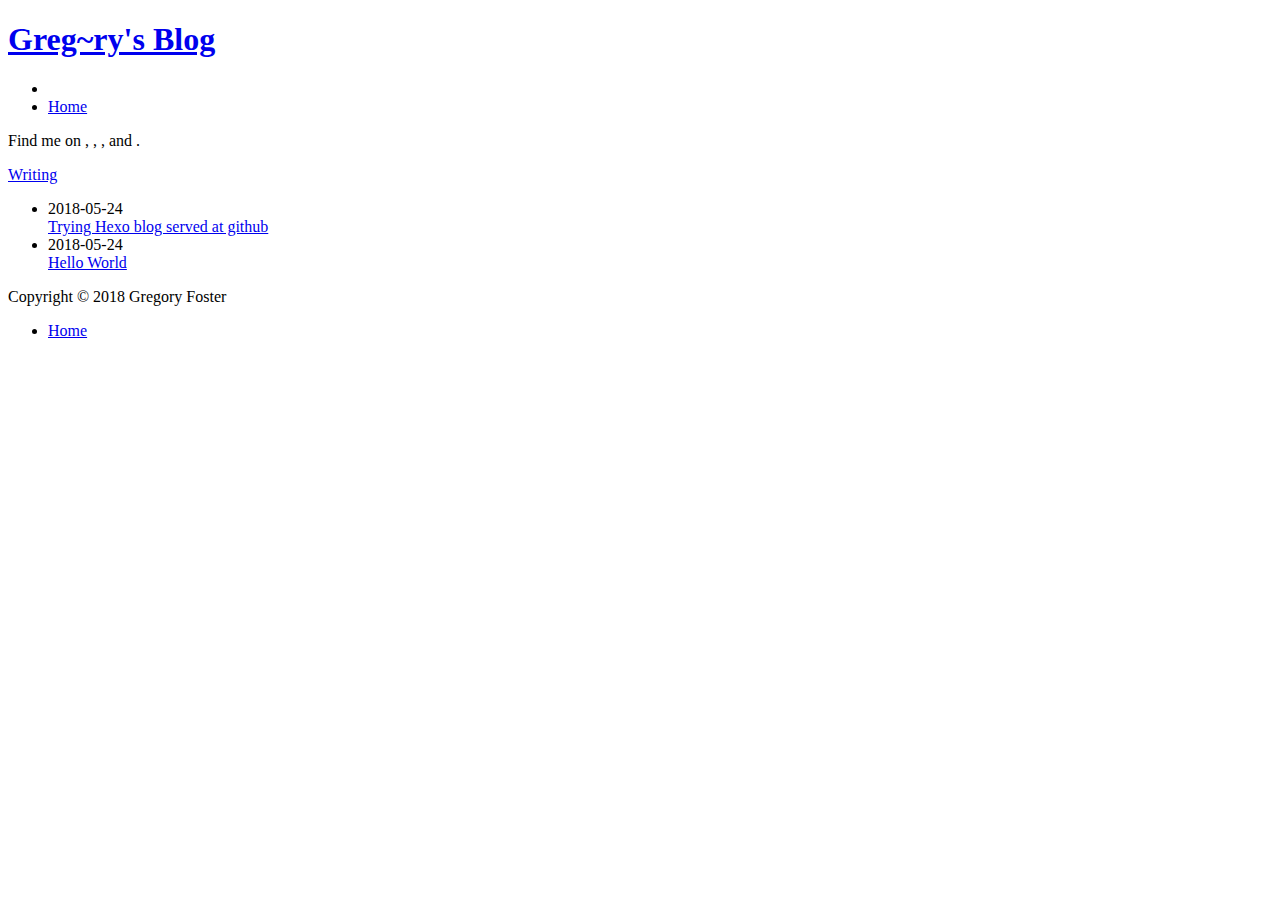
==== commit 60fed887: "Site updated: 2018-05-24 16:33:16" ====
--- a/index.html
+++ b/index.html
@@ -17,27 +17,27 @@
     
         
           
-              <link rel="shortcut icon" href="/images/favicon.ico">
-          
-        
-        
-          
-            <link rel="icon" type="image/png" href="/images/favicon-192x192.png" sizes="192x192">
-          
-        
-        
-          
-            <link rel="apple-touch-icon" sizes="180x180" href="/images/apple-touch-icon.png">
+              <link rel="shortcut icon" href="/resume/images/favicon.ico">
+          
+        
+        
+          
+            <link rel="icon" type="image/png" href="/resume/images/favicon-192x192.png" sizes="192x192">
+          
+        
+        
+          
+            <link rel="apple-touch-icon" sizes="180x180" href="/resume/images/apple-touch-icon.png">
           
         
     
     <!-- title -->
     <title>Greg~ry&#39;s Blog</title>
     <!-- styles -->
-    <link rel="stylesheet" href="/css/style.css">
+    <link rel="stylesheet" href="/resume/css/style.css">
     <!-- persian styles -->
     
-      <link rel="stylesheet" href="/css/rtl.css">
+      <link rel="stylesheet" href="/resume/css/rtl.css">
     
     <!-- rss -->
     
@@ -49,10 +49,10 @@
     <div class="content index my4">
         
           <header id="header">
-  <a href="/">
-  
-    
-      <div id="logo" style="background-image: url(/images/logo.png);"></div>
+  <a href="/resume/">
+  
+    
+      <div id="logo" style="background-image: url(/resume/images/logo.png);"></div>
     
   
     <div id="title">
@@ -65,7 +65,7 @@
         <a href="#"><i class="fas fa-bars fa-2x"></i></a>
       </li>
        
-        <li><a href="/">Home</a></li>
+        <li><a href="/resume/">Home</a></li>
       
     </ul>
   </div>
@@ -125,7 +125,7 @@
 </section>
 
 <section id="writing">
-  <span class="h1"><a href="/archives">Writing</a></span>
+  <span class="h1"><a href="/resume/archives">Writing</a></span>
   <ul class="post-list">
     
       
@@ -140,7 +140,7 @@
 
         <span>
     
-        <a class="" href="/2018/05/24/Trying-Hexo-blog-served-at-github/">Trying Hexo blog served at github</a>
+        <a class="" href="/resume/2018/05/24/Trying-Hexo-blog-served-at-github/">Trying Hexo blog served at github</a>
     
 
 
@@ -156,7 +156,7 @@
 
         <span>
     
-        <a class="" href="/2018/05/24/hello-world/">Hello World</a>
+        <a class="" href="/resume/2018/05/24/hello-world/">Hello World</a>
     
 
 
@@ -179,7 +179,7 @@
     <nav>
       <ul>
          
-          <li><a href="/">Home</a></li>
+          <li><a href="/resume/">Home</a></li>
         
       </ul>
     </nav>
@@ -189,13 +189,13 @@
 </body>
 </html>
 <!-- styles -->
-<link rel="stylesheet" href="/lib/font-awesome/css/fontawesome-all.min.css">
-<link rel="stylesheet" href="/lib/justified-gallery/css/justifiedGallery.min.css">
+<link rel="stylesheet" href="/resume/lib/font-awesome/css/fontawesome-all.min.css">
+<link rel="stylesheet" href="/resume/lib/justified-gallery/css/justifiedGallery.min.css">
 
 <!-- jquery -->
-<script src="/lib/jquery/jquery.min.js"></script>
-<script src="/lib/justified-gallery/js/jquery.justifiedGallery.min.js"></script>
-<script src="/js/main.js"></script>
+<script src="/resume/lib/jquery/jquery.min.js"></script>
+<script src="/resume/lib/justified-gallery/js/jquery.justifiedGallery.min.js"></script>
+<script src="/resume/js/main.js"></script>
 <!-- search -->
 
 <!-- Google Analytics -->
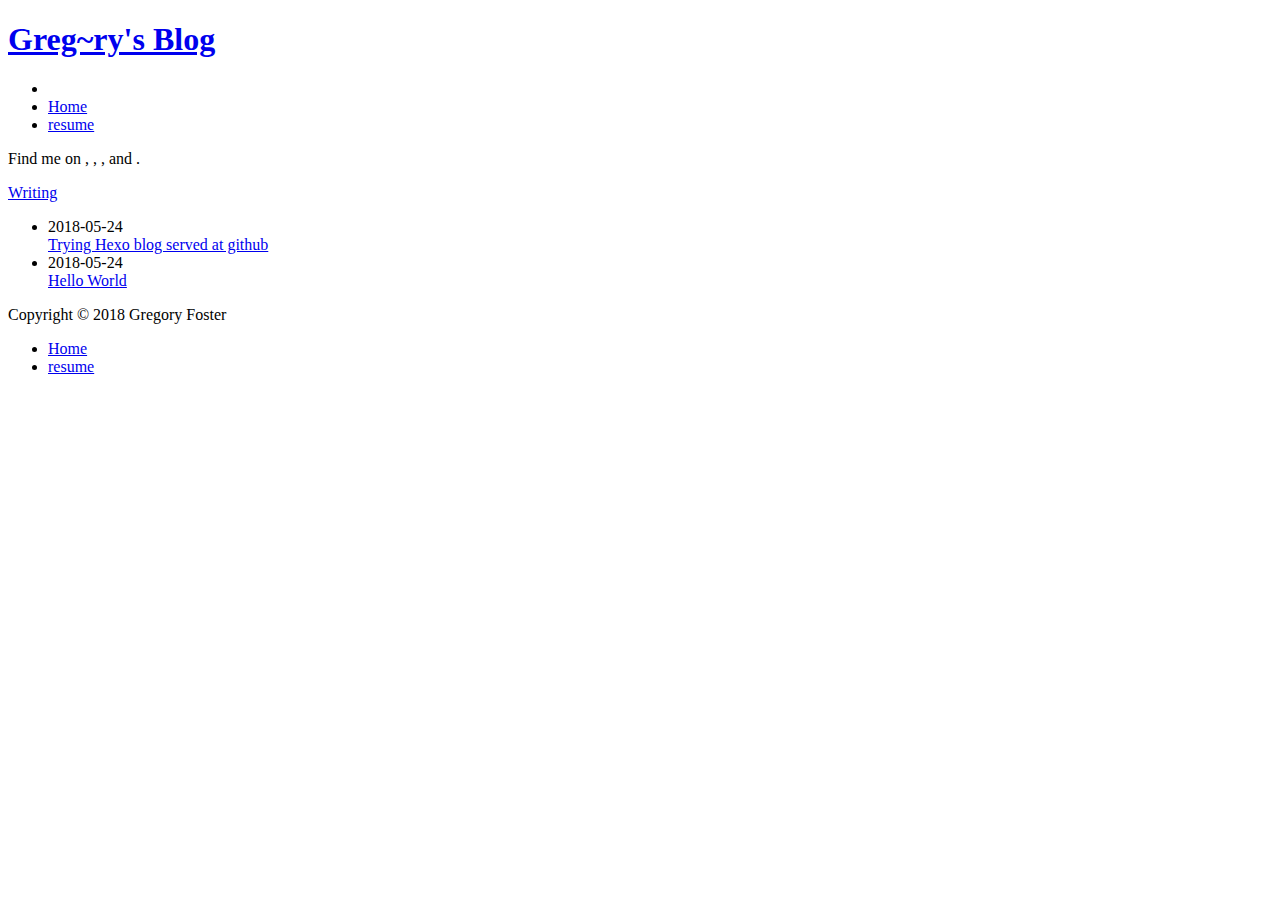
==== commit f757c27e: "Site updated: 2018-05-24 16:38:31" ====
--- a/index.html
+++ b/index.html
@@ -66,6 +66,8 @@
       </li>
        
         <li><a href="/resume/">Home</a></li>
+       
+        <li><a href="https://github.com/brona90/resume/raw/master/resume.pdf">resume</a></li>
       
     </ul>
   </div>
@@ -180,6 +182,8 @@
       <ul>
          
           <li><a href="/resume/">Home</a></li>
+         
+          <li><a href="https://github.com/brona90/resume/raw/master/resume.pdf">resume</a></li>
         
       </ul>
     </nav>
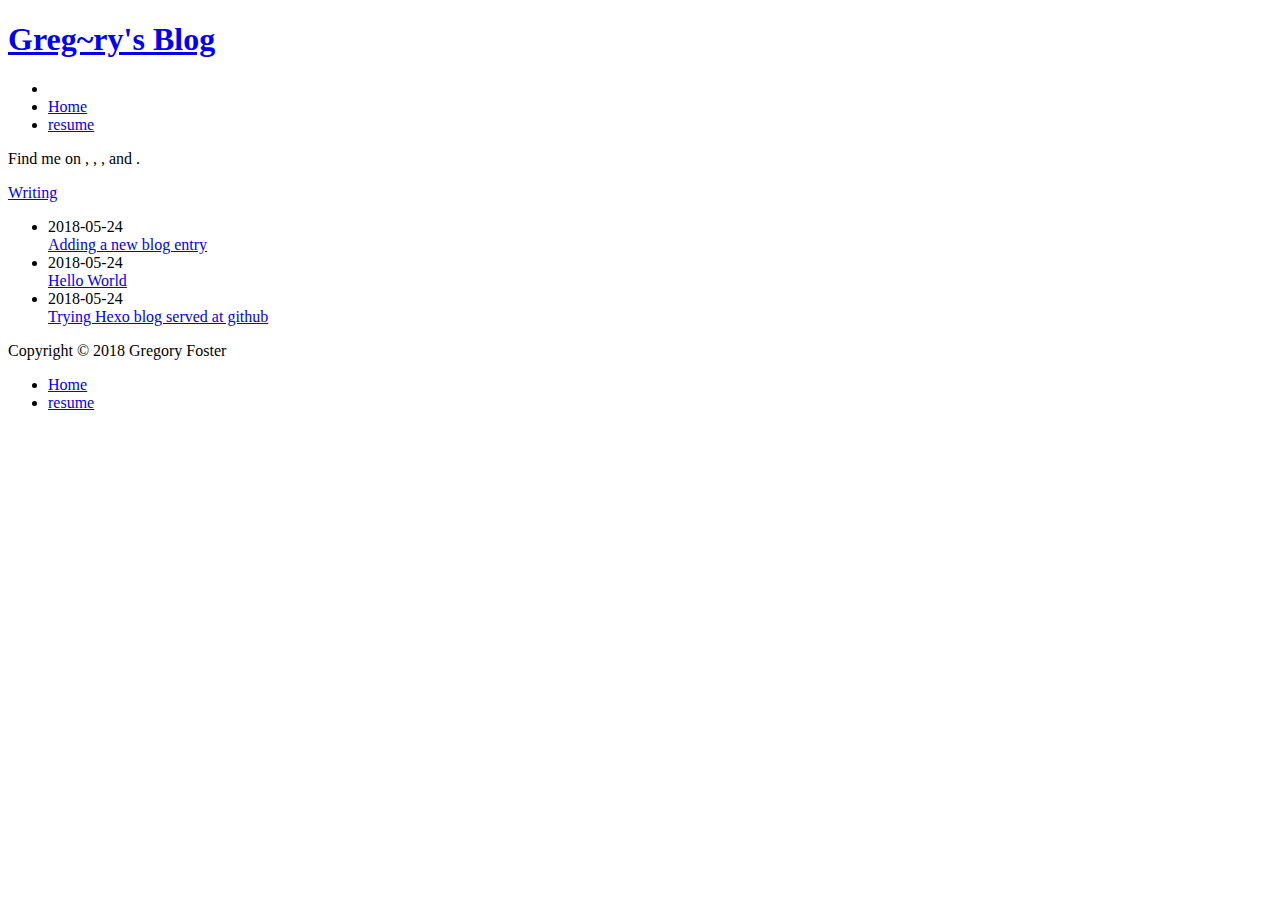
==== commit c57f5bdf: "Site updated: 2018-05-24 17:08:37" ====
--- a/index.html
+++ b/index.html
@@ -136,6 +136,38 @@
       <li class="post-item">
         
     <div class="meta">
+        <time datetime="2018-05-24T22:06:06.000Z" itemprop="datePublished">2018-05-24</time>
+    </div>
+
+
+        <span>
+    
+        <a class="" href="/resume/2018/05/24/Adding-a-new-blog-entry/">Adding a new blog entry</a>
+    
+
+
+</span>
+      </li>
+    
+      <li class="post-item">
+        
+    <div class="meta">
+        <time datetime="2018-05-24T22:05:28.000Z" itemprop="datePublished">2018-05-24</time>
+    </div>
+
+
+        <span>
+    
+        <a class="" href="/resume/2018/05/24/hello-world/">Hello World</a>
+    
+
+
+</span>
+      </li>
+    
+      <li class="post-item">
+        
+    <div class="meta">
         <time datetime="2018-05-24T21:14:15.000Z" itemprop="datePublished">2018-05-24</time>
     </div>
 
@@ -143,22 +175,6 @@
         <span>
     
         <a class="" href="/resume/2018/05/24/Trying-Hexo-blog-served-at-github/">Trying Hexo blog served at github</a>
-    
-
-
-</span>
-      </li>
-    
-      <li class="post-item">
-        
-    <div class="meta">
-        <time datetime="2018-05-24T20:44:47.000Z" itemprop="datePublished">2018-05-24</time>
-    </div>
-
-
-        <span>
-    
-        <a class="" href="/resume/2018/05/24/hello-world/">Hello World</a>
     
 
 
